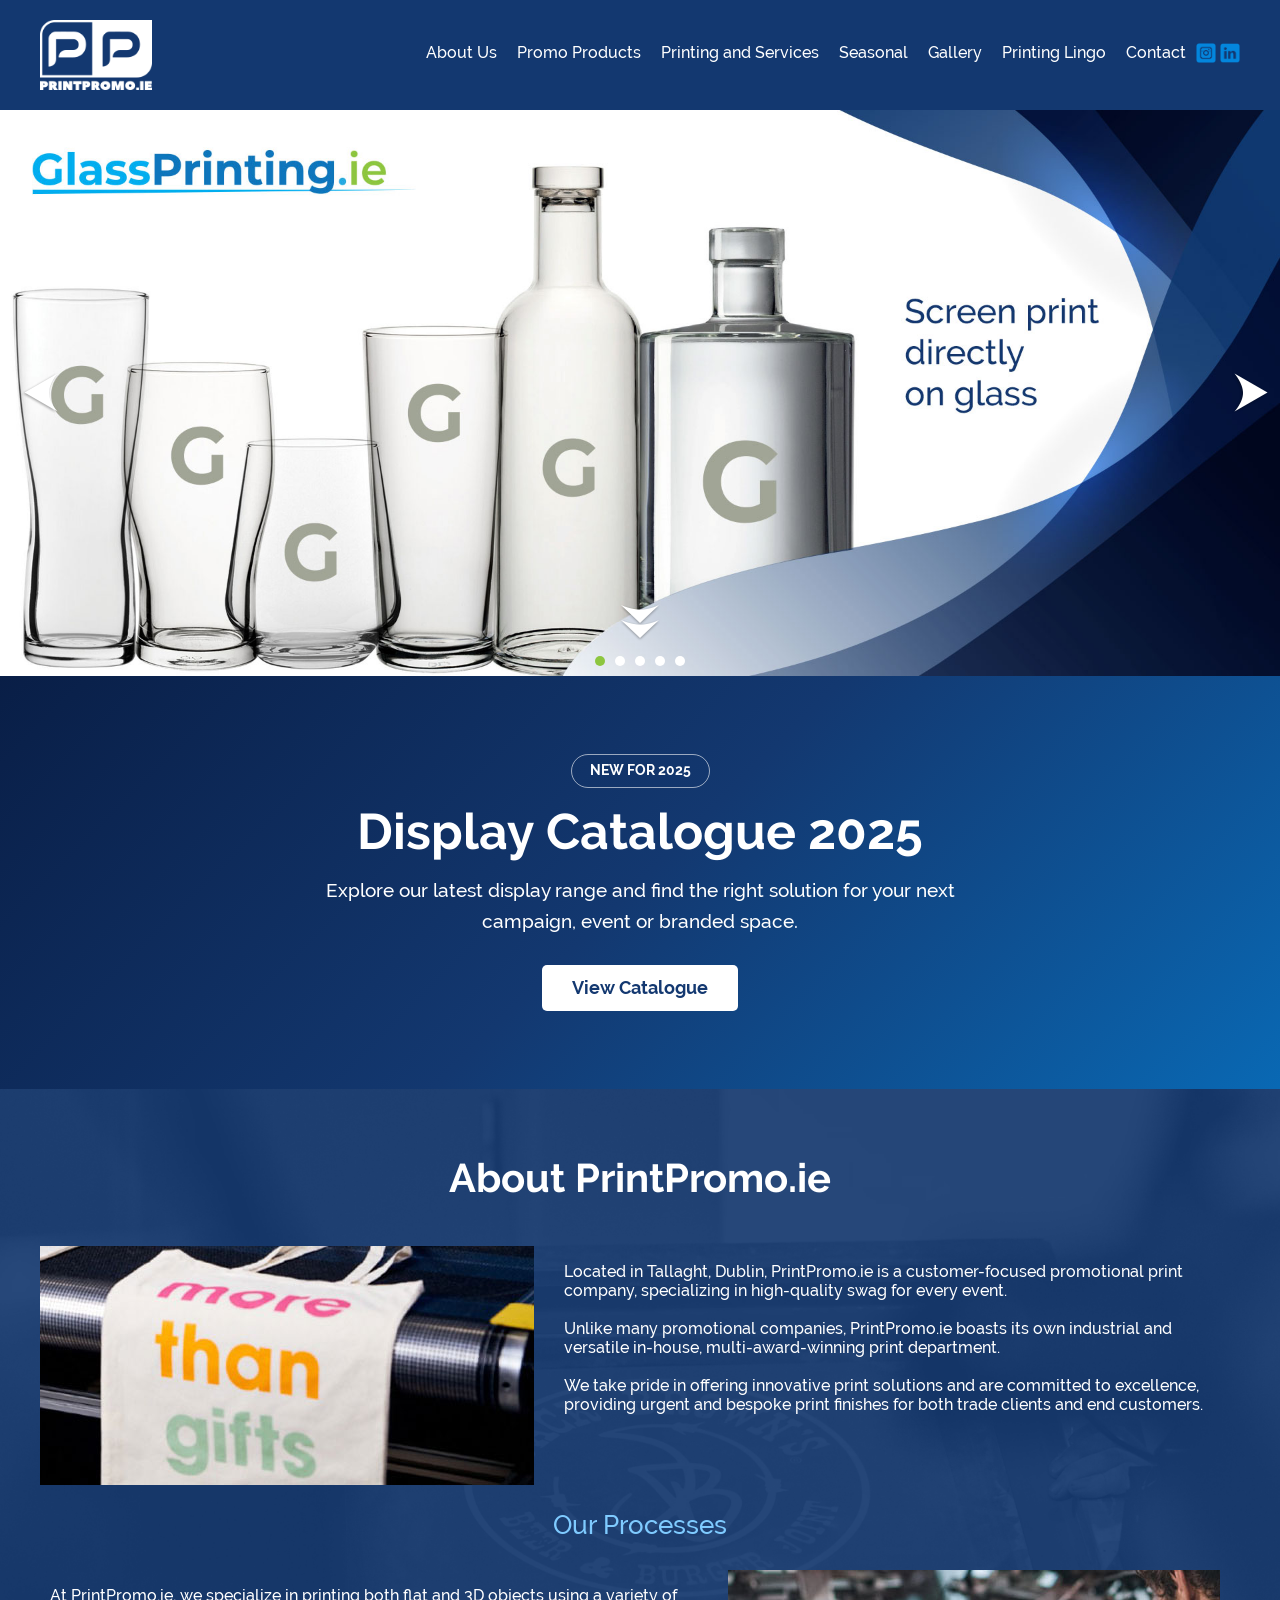
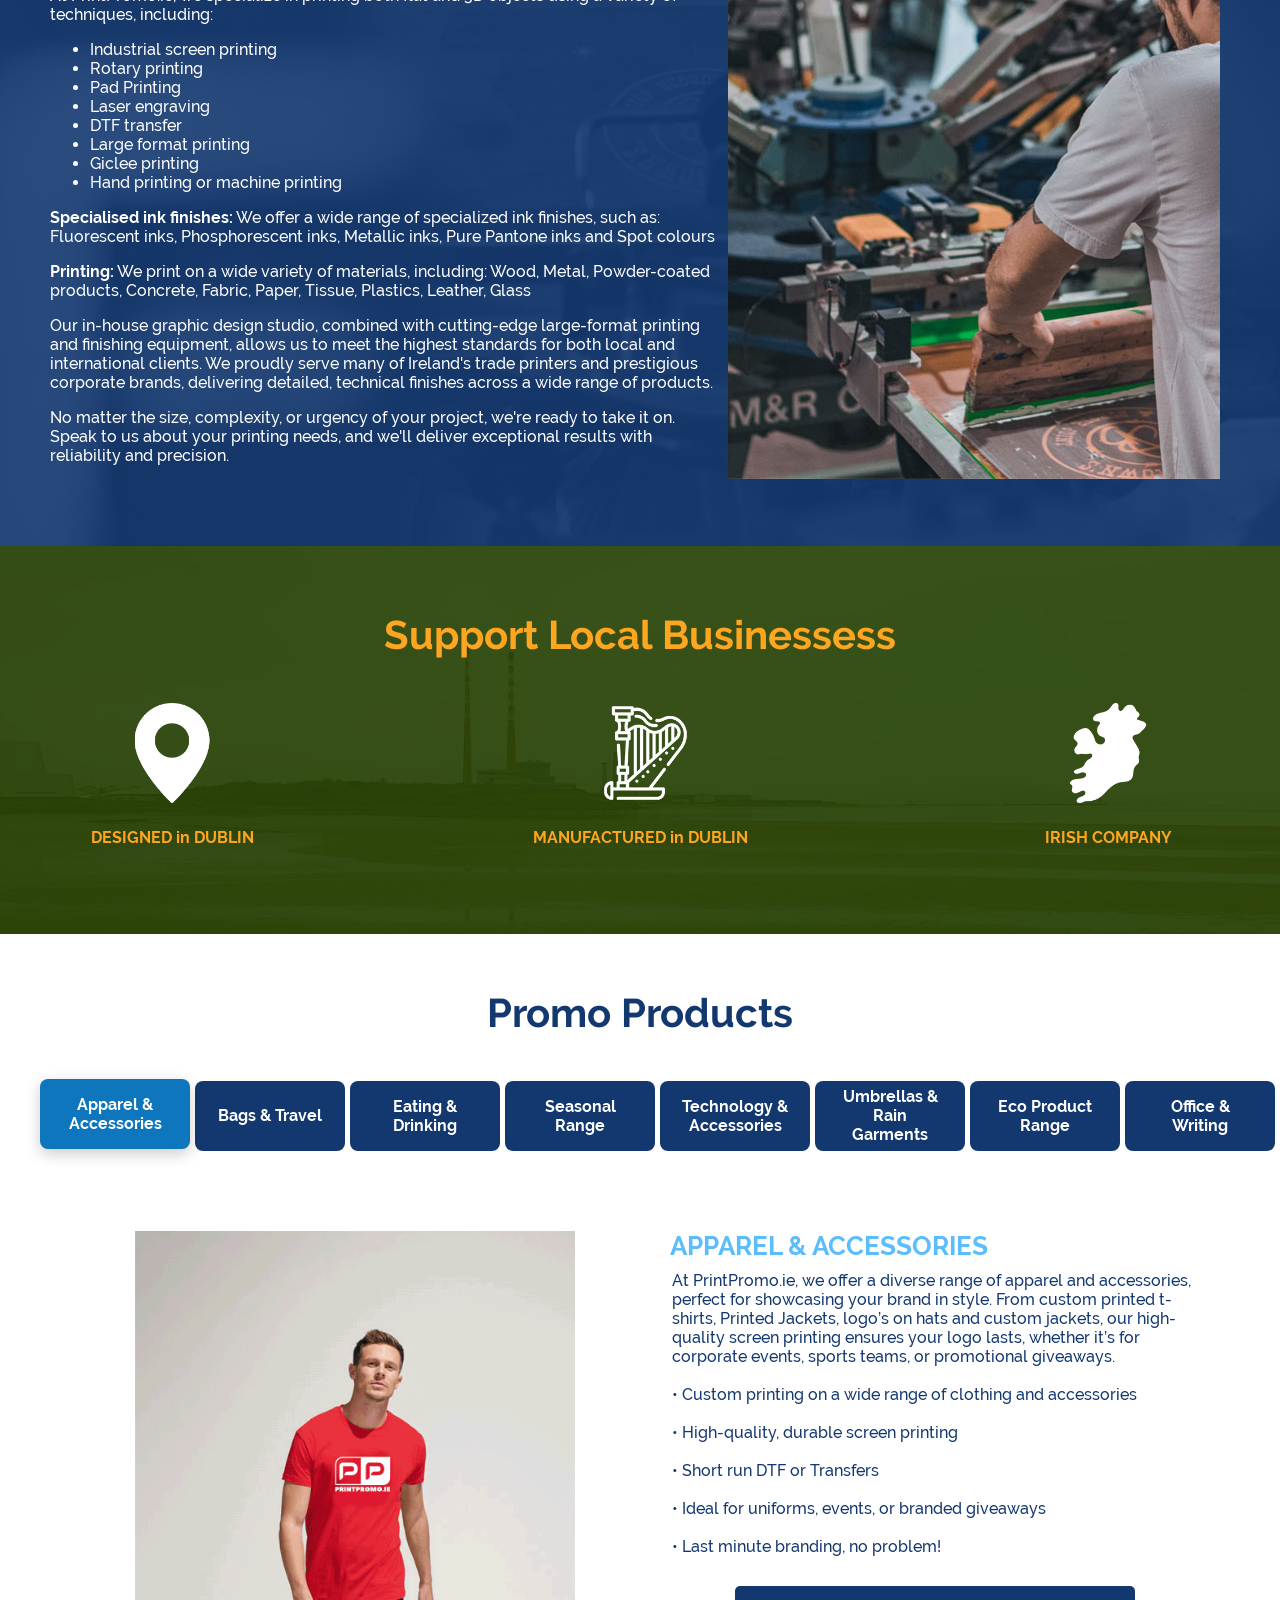
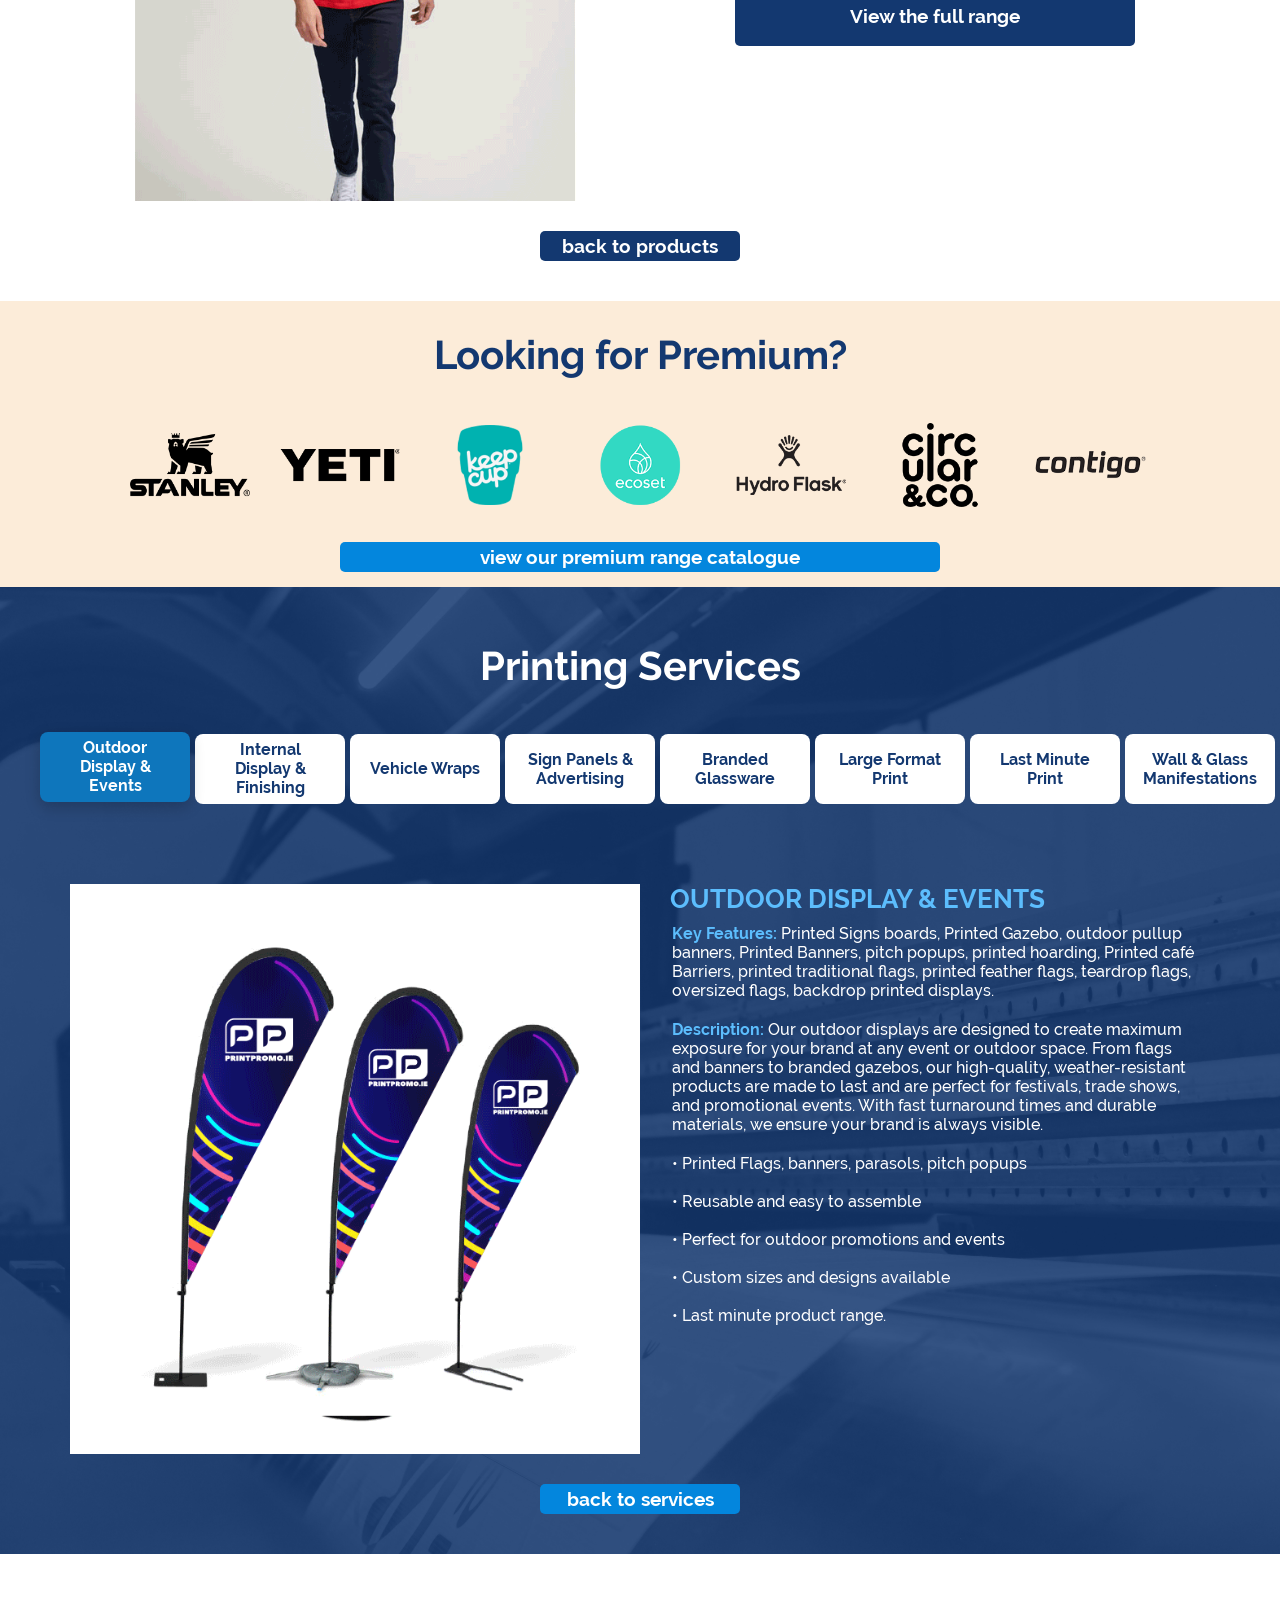
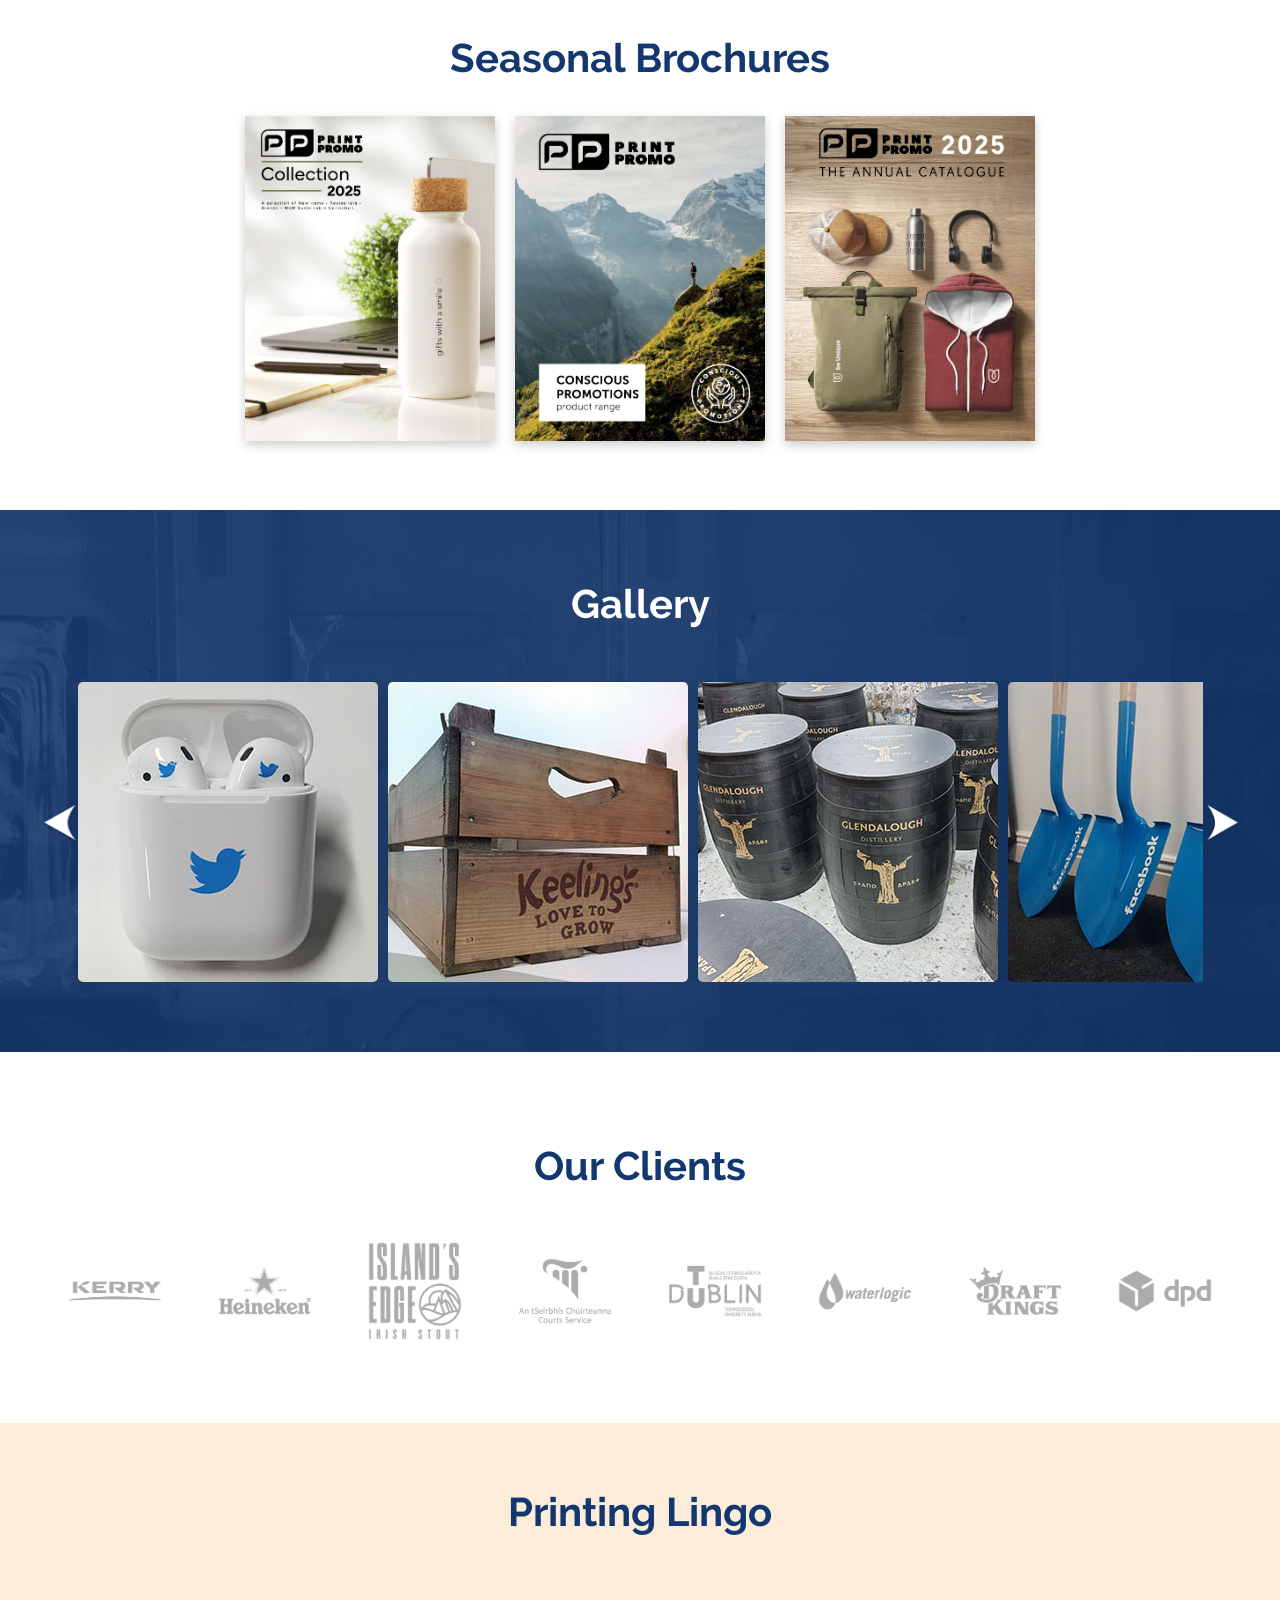
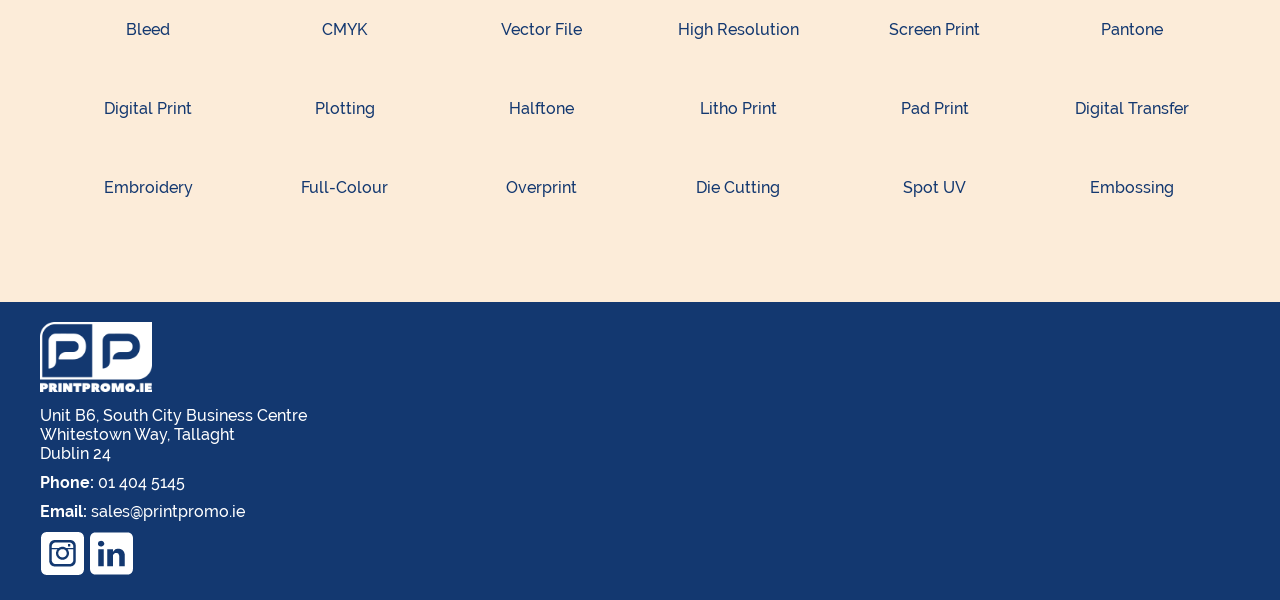
==== index.html @ 1f8f0b0d "Initial secure website baseline" ====
<!DOCTYPE html>
<html lang="en">
<head>
    <meta charset="UTF-8">
    <meta name="viewport" content="width=device-width, initial-scale=1.0">
	<meta name="description" content="PrintPromo.ie offers professional, in-house printing services based in Dublin, Ireland. Specializing in promotional items, branded merchandise, large format printing, and custom signage with fast turnaround times and sustainable options. Serving trade, startups, and end-users with tailored solutions for corporate events, marketing campaigns, and personalized gifts.">
    <title>PrintPromo.ie</title>
    <link rel="stylesheet" href="styles.css?v=20260623-1">
</head>
<body>
    <!-- HERE IS THE HEADER WITH THE LOGO AND MENU -->
    <header class="header">
        <img src="images/logo.png" alt="Company Logo" class="logo">
        <nav class="navbar">
            <button class="close-menu" aria-label="Close navigation">&times;</button>
            <a href="#about-us">About Us</a>
            <a href="#promoproducts">Promo Products</a>
            <a href="#printingservices">Printing and Services</a>
            <a href="#seasonal">Seasonal</a>
            <a href="#gallery">Gallery</a>
            <a href="#glossary">Printing Lingo</a>
            <a href="contact.html">Contact</a>
            <div class="social-icons">
                <a href="https://www.instagram.com/printpromo.ie/" target="_blank"><img src="images/ig.png" alt="Instagram"></a>
                <a href="https://linkedin.com" target="_blank"><img src="images/li.png" alt="LinkedIn"></a>
            </div>
        </nav>
        <button class="menu-toggle" aria-label="Toggle navigation">&#9776;</button>
    </header>
    <!-- HERE IS THE CAROSSEL BANNER -->
    <section class="hero-banner">
        <div class="carousel">
            <div class="slides">
                <div class="slide">
                    <img src="images/banner2.jpg" alt="Banner 2">
                </div>
                <div class="slide">
                    <img src="images/banner3.jpg" alt="Banner 3">
                </div>
                <div class="slide">
                    <img src="images/banner4.jpg" alt="Banner 4">
                </div>
                <div class="slide">
                    <img src="images/banner5.jpg" alt="Banner 5">
                </div>
                <div class="slide">
                    <img src="images/banner2.jpg" alt="Banner 2">
                </div>
            </div>
            <div class="arrow prev" onclick="moveSlide('prev')"><img src="images/arrow-left.png" alt="previous"></div>
            <div class="arrow next" onclick="moveSlide('next')"><img src="images/arrow-right.png" alt="next"></div>
        </div>
        <div class="carousel-indicators">
            <div class="indicator active"></div>
            <div class="indicator"></div>
            <div class="indicator"></div>
            <div class="indicator"></div>
            <div class="indicator"></div>
        </div>
        <div class="scroll-arrow" id="scroll-arrow"><img src="images/arrow-down.png" alt="scroll-arrow"></div>
    </section>
    <!-- HERE IS THE DISPLAY CATALOGUE 2025 SECTION -->
    <section class="section display-catalogue" id="display-catalogue">
        <div class="container">
            <span class="catalogue-label">New for 2025</span>
            <h2>Display Catalogue 2025</h2>
            <p>Explore our latest display range and find the right solution for your next campaign, event or branded space.</p>
            <a href="pdfs/printpromo-display-catalogue-2025.pdf" class="catalogue-download-button" target="_blank" rel="noopener noreferrer">View Catalogue</a>
        </div>
    </section>
    <!-- HERE IS THE ABOUT US SECTION  -->
    <section class="section about-us" id="about-us">
        <div class="container">
            <h2>About PrintPromo.ie</h2>
            <div class="about-section">
                <img src="images/about.jpg" alt="About Us">
                <div class="about-text">
                    <p>Located in Tallaght, Dublin, PrintPromo.ie is a customer-focused promotional print company, specializing in high-quality swag for every event. <br><br>
                       Unlike many promotional companies, PrintPromo.ie boasts its own industrial and versatile in-house, multi-award-winning print department. <br><br>
                       We take pride in offering innovative print solutions and are committed to excellence, providing urgent and bespoke print finishes for both trade clients and end customers.</p>
                </div>
            </div>
            <h3>Our Processes</h3>
            <div class="about-section">
                <div class="about-text">
                    <p>At PrintPromo.ie, we specialize in printing both flat and 3D objects using a variety of techniques, including: </p>
                    <ul>
                        <li>Industrial screen printing</li>
                        <li>Rotary printing</li>
                        <li>Pad Printing</li>
                        <li>Laser engraving</li>
                        <li>DTF transfer</li>
                        <li>Large format printing</li>
                        <li>Giclee printing</li>
                        <li>Hand printing or machine printing</li>
                    </ul>
                    <p><strong>Specialised ink finishes:</strong> We offer a wide range of specialized ink finishes, such as: Fluorescent inks, Phosphorescent inks, Metallic inks, Pure Pantone inks and Spot colours</p>
                    <p><strong>Printing:</strong> We print on a wide variety of materials, including: Wood, Metal, Powder-coated products, Concrete, Fabric, Paper, Tissue, Plastics, Leather, Glass</p>
                    <p>
                        Our in-house graphic design studio, combined with cutting-edge large-format printing and finishing equipment, allows us to meet the highest standards for both local and international clients. We proudly serve many of Ireland's trade printers and prestigious corporate brands, delivering detailed, technical finishes across a wide range of products.
                    </p>
                    <p>No matter the size, complexity, or urgency of your project, we're ready to take it on. Speak to us about your printing needs, and we'll deliver exceptional results with reliability and precision.</p>
                </div>
                <img src="images/processes.jpg" alt="Our Processes">
            </div> 
        </div>
    </section>
    <!-- HERE IS THE SUPPORT LOCAL BUSINESSES -->
    <div class="section support-local">
        <div class="container">
            <h2>Support Local Businessess</h2>
            <div class="values-container">
                <div class="value" data-animate="true">
                    <div class="icon" data-animate="true"><img src="images/pin.png" alt="Designed in Dublin" data-animate="true"></div>
                    <div>
                        <h4>DESIGNED in DUBLIN</h4>
                    </div>
                </div>
                <div class="value">
                    <div class="icon"><img src="images/harp.png" alt="Manufactured in Dublin"></div>
                    <div>
                        <h4>MANUFACTURED in DUBLIN</h4>
                    </div>
                </div>
                <div class="value">
                    <div class="icon"><img src="images/ireland.png" alt="Irish Company"></div>
                    <div>
                        <h4>IRISH COMPANY</h4>
                    </div>
                </div>
            </div>    
        </div>
    </div>    
    <!-- HERE IS THE PRODUCTS SECTION -->
    <section class="section promo-products" id="promoproducts">
        <div class="container">
            <h2>Promo Products</h2>
            <div class="grid">
                <div class="button" onclick="showProduct('product1')">
                    <a href="#product-details">Apparel & Accessories</a>
                </div>
                <div class="button" onclick="showProduct('product2')">
                    <a href="#product-details">Bags & Travel</a>
                </div>
                <div class="button" onclick="showProduct('product3')">
                    <a href="#product-details">Eating & Drinking</a>
                </div>
                <div class="button" onclick="showProduct('product4')">
                    <a href="#product-details">Seasonal Range</a>
                </div>
                <div class="button" onclick="showProduct('product5')">
                    <a href="#product-details">Technology & Accessories</a>
                </div>        
                <div class="button" onclick="showProduct('product6')">
                    <a href="#product-details">Umbrellas & Rain Garments</a>
                </div>
                <div class="button" onclick="showProduct('product7')">
                    <a href="#product-details">Eco Product Range</a>
                </div>
                <div class="button" onclick="showProduct('product8')">
                    <a href="#product-details">Office & Writing</a>
                </div>
            </div>
            <div class="product-details" id="product-details">
                <!-- Details will change based on button click -->
            </div>
            <div>
                <a href="#promoproducts" class="backto-button">back to products</a>
            </div>
        </div>    
    </section>
    <!-- HERE IS THE PREMIUM BRANDS -->
    <section class="section our-brands" style="background-color: rgb(252, 236, 217); padding: 15px 0;">
        <div class="container" style="padding: 0;">
            <h2>Looking for Premium?</h2>
            <div class="brands-container">
                <img src="images/stanley.png" alt="Stanley">
                <img src="images/yeti.png" alt="Yeti">
                <img src="images/keep-cup.png" alt="Keep Cup">
                <img src="images/ecoset.png" alt="Ecoset">
                <img src="images/hydro-flask.png" alt="Hydro Flask">
                <img src="images/circular-and-co.png" alt="Circular and Co.">
                <img src="images/contigo.png" alt="Contigo">
                <div style="padding-top: 5px;">
                    <a href="pdfs/premiumcatalogue.pdf" class="range-button" target="_blank">view our premium range catalogue</a>
                </div>
            </div>
        </div>
    </section>
    <!-- HERE IS THE SERVICES SECTION -->
    <section class="section printing-services" id="printingservices">
        <div class="container">
            <h2>Printing Services</h2>
            <div class="grid">
                <div class="button2" onclick="showService('service1')">
                    <a href="#services-details">Outdoor Display & Events</a>
                </div>
                <div class="button2" onclick="showService('service2')">
                    <a href="#services-details">Internal Display & Finishing</a>
                </div>
                <div class="button2" onclick="showService('service3')">
                    <a href="#services-details">Vehicle Wraps</a>
                </div>
                <div class="button2" onclick="showService('service4')">
                    <a href="#services-details">Sign Panels & Advertising</a>
                </div>
                <div class="button2" onclick="showService('service5')">
                    <a href="#services-details">Branded Glassware</a>
                </div>        
                <div class="button2" onclick="showService('service6')">
                    <a href="#services-details">Large Format Print</a>
                </div>
                <div class="button2" onclick="showService('service7')">
                    <a href="#services-details">Last Minute Print</a>
                </div>
                <div class="button2" onclick="showService('service8')">
                    <a href="#services-details">Wall & Glass Manifestations</a>
                </div>
            </div>
            <div class="product-details" id="services-details">
                <!-- Details will change based on button click -->
            </div>
            <div>
                <a href="#printingservices" class="backto-button" style="background-color: #0386dd;">back to services</a>
            </div>
        </div>    
    </section>
    <!-- HERE IS THRE BROCHURES SECTION -->
    <section class="section seasonal-brochures" id="seasonal">
        <div class="container">
            <h2>Seasonal Brochures</h2>
            <div class="brochures-grid">
                <a href="pdfs/PRINTPROMO CATALOGUE 2025.pdf" target="_blank" class="brochure-item">
                    <img src="images/brochure1.jpg" alt="sustainable brochure">
                </a>
                <a href="pdfs/PRINTPROMO Conscious promotions 2025.pdf" target="_blank" class="brochure-item">
                    <img src="images/brochure2.jpg" alt="2024 catalogue">
                </a>
                <a href="pdfs/PRINTPROMO GIFTS 2025.pdf" target="_blank" class="brochure-item">
                    <img src="images/brochure3.jpg" alt="more ideas catalogue">
                </a>
            </div>
        </div>
    </section>
    <!-- HERE IS THE RECENT WORK GALLERY -->
    <section class="section recent-work" id="gallery">
        <div class="full-width-background">
            <div class="recent-work-inner">
                <h2>Gallery</h2>
                <div class="gallery-container">
                    <div class="gallery-arrow gallery-prev" onclick="moveGallery('prev')"><img src="images/arrow-left.png" alt="previous"></div>
                    <div class="gallery-wrapper">
                        <div class="gallery">
                            <img src="images/work1.jpg" alt="Work 1">
                            <img src="images/work2.jpg" alt="Work 2">
                            <img src="images/work3.jpg" alt="Work 3">
                            <img src="images/work4.jpg" alt="Work 4">
                            <img src="images/work5.jpg" alt="Work 5">
                            <img src="images/work6.jpg" alt="Work 6">
                            <img src="images/work7.jpg" alt="Work 7">
                            <img src="images/work8.jpg" alt="Work 8">
                            <img src="images/work9.jpg" alt="Work 9">
                            <img src="images/work10.jpg" alt="Work 10">
                            <img src="images/work11.jpg" alt="Work 11">
                            <img src="images/work12.jpg" alt="Work 12">
                            <img src="images/work13.jpg" alt="Work 13">
                            <img src="images/work14.jpg" alt="Work 14">
                            <img src="images/work15.jpg" alt="Work 15">
                            <img src="images/work16.jpg" alt="Work 16">
                            <img src="images/work17.jpg" alt="Work 17">
                            <img src="images/work18.jpg" alt="Work 18">
                            <img src="images/work19.jpg" alt="Work 19">
                            <img src="images/work20.jpg" alt="Work 20">

                        </div>
                    </div>
                    <div class="gallery-arrow gallery-next" onclick="moveGallery('next')"><img src="images/arrow-right.png" alt="next"></div>
                </div>
            </div>
        </div>
    </section>
    <!-- HERE IS THE OUR CLIENTS SECTION -->
    <section class="section our-brands">
        <div class="container">
            <h2>Our Clients</h2>
            <div class="brands-container">
                <img src="images/client-logo01.png" alt="Kerry">
                <img src="images/client-logo02.png" alt="Heineken">
                <img src="images/client-logo03.png" alt="Islands Edge">
                <img src="images/client-logo04.png" alt="Court Service">
                <img src="images/client-logo05.png" alt="TU Dublin">
                <img src="images/client-logo06.png" alt="Waterlogic">
                <img src="images/client-logo07.png" alt="Draft Kings">
                <img src="images/client-logo08.png" alt="DPD">
            </div>
        </div>
    </section>
    <!-- HERE IS THE GLOSSARY -->
    <section class="section glossary" id="glossary">
        <div class="container">
            <h2>Printing Lingo</h2>
            <div class="glossary-grid">
                <!-- Example word 1 -->
                <div class="glossary-item" data-modal="glossaryModal1">
                    <span>Bleed</span>
                </div>
        
                <!-- Example word 2 -->
                <div class="glossary-item" data-modal="glossaryModal2">
                    <span>CMYK</span>
                </div>

                <!-- Vector File -->
                <div class="glossary-item" data-modal="glossaryModal3">
                    <span>Vector File</span>
                </div>

                <!-- High Resolution -->
                <div class="glossary-item" data-modal="glossaryModal4">
                    <span>High Resolution</span>
                </div>

                <!-- Screen Print -->
                <div class="glossary-item" data-modal="glossaryModal5">
                    <span>Screen Print</span>
                </div>

                <!-- Pantone -->
                <div class="glossary-item" data-modal="glossaryModal6">
                    <span>Pantone</span>
                </div>

                <!-- Digital Print -->
                <div class="glossary-item" data-modal="glossaryModal7">
                    <span>Digital Print</span>
                </div>

                <!-- Plotting -->
                <div class="glossary-item" data-modal="glossaryModal8">
                    <span>Plotting</span>
                </div>

                <!-- Halftone -->
                <div class="glossary-item" data-modal="glossaryModal9">
                    <span>Halftone</span>
                </div>

                <!-- Litho Print -->
                <div class="glossary-item" data-modal="glossaryModal10">
                    <span>Litho Print</span>
                </div>

                <!-- Pad Print -->
                <div class="glossary-item" data-modal="glossaryModal11">
                    <span>Pad Print</span>
                </div>

                <!-- Digital Transfer -->
                <div class="glossary-item" data-modal="glossaryModal12">
                    <span>Digital Transfer</span>
                </div>

                <!-- Embroidery -->
                <div class="glossary-item" data-modal="glossaryModal13">
                    <span>Embroidery</span>
                </div>

                <!-- Full-Colour -->
                <div class="glossary-item" data-modal="glossaryModal14">
                    <span>Full-Colour</span>
                </div>

                <!-- Overprint -->
                <div class="glossary-item" data-modal="glossaryModal15">
                    <span>Overprint</span>
                </div>

                <!-- Die Cutting -->
                <div class="glossary-item" data-modal="glossaryModal16">
                    <span>Die Cutting</span>
                </div>

                <!-- Spot UV -->
                <div class="glossary-item" data-modal="glossaryModal17">
                    <span>Spot UV</span>
                </div>

                <!-- Embossing -->
                <div class="glossary-item" data-modal="glossaryModal18">
                    <span>Embossing</span>
                </div>
        
                <!-- Add more glossary items as needed -->
            </div>
        
            <!-- Modals -->
            <!-- Modal for Bleed -->
            <div id="glossaryModal1" class="glossary-modal">
                <div class="glossary-modal-content">
                    <span class="close-btn">&times;</span>
                    <h2>Bleed</h2>
                    <img src="images/bleed-icon.png" alt="Bleed Icon">
                    <p>A term used in printing that refers to the area beyond the edge of the final printed page.</p>
                </div>
            </div>
        
            <!-- Modal for CMYK -->
            <div id="glossaryModal2" class="glossary-modal">
                <div class="glossary-modal-content">
                    <span class="close-btn">&times;</span>
                    <h2>CMYK</h2>
                    <img src="images/cmyk-icon.png" alt="CMYK Icon">
                    <p>CMYK is a color model used in color printing that stands for Cyan, Magenta, Yellow, and Key (black).</p>
                </div>
            </div>

            <!-- Modal for Vector File -->
            <div id="glossaryModal3" class="glossary-modal">
                <div class="glossary-modal-content">
                    <span class="close-btn">&times;</span>
                    <h2>Vector File</h2>
                    <img src="images/vector-file-icon.png" alt="Vector File Icon">
                    <p>A vector file is a type of graphic that uses mathematical equations to create shapes, lines, and colors. This allows the image to be scaled infinitely without losing quality.</p>
                </div>
            </div>

            <!-- Modal for High Resolution -->
            <div id="glossaryModal4" class="glossary-modal">
                <div class="glossary-modal-content">
                    <span class="close-btn">&times;</span>
                    <h2>High Resolution</h2>
                    <img src="images/high-resolution-icon.png" alt="High Resolution Icon">
                    <p>High resolution refers to images or displays with a large number of pixels, resulting in finer detail and clarity.</p>
                </div>
            </div>

            <!-- Modal for Screen Print -->
            <div id="glossaryModal5" class="glossary-modal">
                <div class="glossary-modal-content">
                    <span class="close-btn">&times;</span>
                    <h2>Screen Print</h2>
                    <img src="images/screen-print-icon.png" alt="Screen Print Icon">
                    <p>Screen printing is a method of printing where ink is pushed through a screen or mesh stencil onto a surface, creating designs or images.</p>
                </div>
            </div>

            <!-- Modal for Pantone -->
            <div id="glossaryModal6" class="glossary-modal">
                <div class="glossary-modal-content">
                    <span class="close-btn">&times;</span>
                    <h2>Pantone</h2>
                    <img src="images/pantone-icon.png" alt="Pantone Icon">
                    <p>Pantone is a standardized color matching system used in printing and design to ensure consistency of colors across different materials and devices.</p>
                </div>
            </div>

            <!-- Modal for Digital Print -->
            <div id="glossaryModal7" class="glossary-modal">
                <div class="glossary-modal-content">
                    <span class="close-btn">&times;</span>
                    <h2>Digital Print</h2>
                    <img src="images/digital-print-icon.png" alt="Digital Print Icon">
                    <p>Digital print refers to printing directly from a digital file, allowing for quick and cost-effective production of materials like photos and documents.</p>
                </div>
            </div>

            <!-- Modal for Plotting -->
            <div id="glossaryModal8" class="glossary-modal">
                <div class="glossary-modal-content">
                    <span class="close-btn">&times;</span>
                    <h2>Plotting</h2>
                    <img src="images/plotting-icon.png" alt="Plotting Icon">
                    <p>Plotting involves creating precise graphics and designs using plotter machines, often for technical drawings or large-scale prints.</p>
                </div>
            </div>

            <!-- Modal for Halftone -->
            <div id="glossaryModal9" class="glossary-modal">
                <div class="glossary-modal-content">
                    <span class="close-btn">&times;</span>
                    <h2>Halftone</h2>
                    <img src="images/halftone-icon.png" alt="Halftone Icon">
                    <p>Halftone is a technique that simulates continuous-tone images by using dots of varying size and spacing to create the illusion of gradient tones.</p>
                </div>
            </div>

            <!-- Modal for Litho Print -->
            <div id="glossaryModal10" class="glossary-modal">
                <div class="glossary-modal-content">
                    <span class="close-btn">&times;</span>
                    <h2>Litho Print</h2>
                    <img src="images/litho-print-icon.png" alt="Litho Print Icon">
                    <p>Litho print, or lithography, is a printing process where an image is created on a flat surface and ink is applied to the image area, transferring it to paper or other materials.</p>
                </div>
            </div>

            <!-- Modal for Pad Print -->
            <div id="glossaryModal11" class="glossary-modal">
                <div class="glossary-modal-content">
                    <span class="close-btn">&times;</span>
                    <h2>Pad Print</h2>
                    <img src="images/pad-print-icon.png" alt="Pad Print Icon">
                    <p>Pad printing is a process where ink is transferred from a plate to a silicone pad and then onto the printing surface, suitable for printing on irregular shapes.</p>
                </div>
            </div>

            <!-- Modal for Digital Transfer -->
            <div id="glossaryModal12" class="glossary-modal">
                <div class="glossary-modal-content">
                    <span class="close-btn">&times;</span>
                    <h2>Digital Transfer</h2>
                    <img src="images/digital-transfer-icon.png" alt="Digital Transfer Icon">
                    <p>Digital transfer is a method where designs are printed onto transfer paper and then applied to various surfaces, often used for customizing apparel and products.</p>
                </div>
            </div>

            <!-- Modal for Embroidery -->
            <div id="glossaryModal13" class="glossary-modal">
                <div class="glossary-modal-content">
                    <span class="close-btn">&times;</span>
                    <h2>Embroidery</h2>
                    <img src="images/embroidery-icon.png" alt="Embroidery Icon">
                    <p>Embroidery is the craft of decorating fabric using needle and thread to create patterns or designs, commonly used on clothing and accessories.</p>
                </div>
            </div>

            <!-- Modal for Full-Colour -->
            <div id="glossaryModal14" class="glossary-modal">
                <div class="glossary-modal-content">
                    <span class="close-btn">&times;</span>
                    <h2>Full-Colour</h2>
                    <img src="images/full-colour-icon.png" alt="Full-Colour Icon">
                    <p>Full-colour printing uses a wide range of colors to reproduce images and designs in a wide spectrum, typically involving the CMYK color model.</p>
                </div>
            </div>

            <!-- Modal for Overprint -->
            <div id="glossaryModal15" class="glossary-modal">
                <div class="glossary-modal-content">
                    <span class="close-btn">&times;</span>
                    <h2>Overprint</h2>
                    <img src="images/overprint-icon.png" alt="Overprint Icon">
                    <p>Overprint is a technique where one color is printed over another, often used to create rich colors or special effects without leaving gaps between the different ink layers.</p>
                </div>
            </div>

            <!-- Modal for Die Cutting -->
            <div id="glossaryModal16" class="glossary-modal">
                <div class="glossary-modal-content">
                    <span class="close-btn">&times;</span>
                    <h2>Die Cutting</h2>
                    <img src="images/die-cutting-icon.png" alt="Die Cutting Icon">
                    <p>Die cutting is the process of cutting shapes from printed material using a sharp steel blade to create custom designs, such as labels or packaging.</p>
                </div>
            </div>

            <!-- Modal for Spot UV -->
            <div id="glossaryModal17" class="glossary-modal">
                <div class="glossary-modal-content">
                    <span class="close-btn">&times;</span>
                    <h2>Spot UV</h2>
                    <img src="images/spot-uv-icon.png" alt="Spot UV Icon">
                    <p>Spot UV is a finishing technique where a glossy UV coating is applied to specific areas of a printed piece to create visual contrast and enhance its appearance.</p>
                </div>
            </div>
            
            <!-- Modal for Embossing -->
            <div id="glossaryModal18" class="glossary-modal">
                <div class="glossary-modal-content">
                    <span class="close-btn">&times;</span>
                    <h2>Embossing</h2>
                    <img src="images/embossing-icon.png" alt="Embossing Icon">
                    <p>Embossing is a technique that presses a raised design into the material, creating a three-dimensional effect on the surface of printed materials for a tactile and visual impact.</p>
                </div>
            </div>

        </div>
    </section>
    <!-- HERE IS THE FOOTER -->
    <div class="footer-wrapper">
        <footer class="footer" id="footer">
            <div class="footer-content">
                <div class="footer-left">
                    <img src="images/logo.png" alt="Company Logo" class="logo">
                    <div class="contact-info">
                        <div>Unit B6, South City Business Centre <br/>Whitestown Way, Tallaght <br/>Dublin 24</div>
						<div><strong>Phone:</strong> 01 404 5145</div>
						<div><strong>Email:</strong> <a href="mailto:sales@printpromo.ie">sales@printpromo.ie</a></div>
                    </div>
                    <div class="social-icons">
                        <a href="https://www.instagram.com/printpromo.ie/" target="_blank"><img src="images/igw.png" alt="Instagram"></a>
                        <a href="https://linkedin.com" target="_blank"><img src="images/liw.png" alt="LinkedIn"></a>
                    </div>
                </div>
                <div class="footer-right">
                    <iframe src="https://www.google.com/maps/embed?pb=!1m18!1m12!1m3!1d2385.5468905484363!2d-6.375996299999999!3d53.2797378!2m3!1f0!2f0!3f0!3m2!1i1024!2i768!4f13.1!3m3!1m2!1s0x486774ced52146ad%3A0xec483c20144a6cc9!2sHall%20Print%20Solutions!5e0!3m2!1sen!2sie!4v1721646984410!5m2!1sen!2sie" allowfullscreen=""></iframe>
                </div>
            </div>
        </footer>
    </div>

    <!-- BACK TO TOP BUTTON -->
    <div class="back-to-top" id="back-to-top">Back to top &#9650;</div>
    <!-- LINK TO JAVASCRIPT -->
    <script src="script.js"></script>

</body>
</html>
---- styles.css ----
/* Importing Font Files */
@font-face {
    font-family: 'Raleway';
    src: url('fonts/Raleway-Regular.ttf') format('truetype');
    font-weight: normal;
    font-style: normal;
}
@font-face {
    font-family: 'Raleway';
    src: url('fonts/Raleway-Bold.ttf') format('truetype');
    font-weight: bold;
    font-style: normal;
}
@font-face {
    font-family: 'Raleway';
    src: url('fonts/Raleway-Black.ttf') format('truetype');
    font-weight: 600;
    font-style: normal;
}
@font-face {
    font-family: 'Raleway';
    src: url('fonts/Raleway-Medium.ttf') format('truetype');
    font-weight: 400;
    font-style: normal;
}
@font-face {
    font-family: 'Raleway';
    src: url('fonts/Raleway-Light.ttf') format('truetype');
    font-weight: 300;
    font-style: normal;
}
@font-face {
    font-family: 'Raleway';
    src: url('fonts/Raleway-Italic.ttf') format('truetype');
    font-weight: normal;
    font-style: italic;
}

/* Animation for headers */
@keyframes slideUpFadeIn {
    0% {
        opacity: 0;
        transform: translateY(60px);
    }
    100% {
        opacity: 1;
        transform: translateY(0);
    }
}

.animate-header {
    opacity: 0; /* Ensure headers are hidden initially */
    animation: slideUpFadeIn .5s forwards; /* Apply the animation */
}

/* Animation for SUPPORT LOCAL sliding in from the right */
@keyframes slideInRight {
    0% {
        opacity: 0;
        transform: translateX(200px);
    }
    100% {
        opacity: 1;
        transform: translateX(0);
    }
}

.animate-support-local {
    opacity: 0;
    animation: slideInRight 0.5s forwards;
    animation-delay: var(--animation-delay);
}

/* Scaling up core value images on hover */
.value img {
    transition: transform 0.5s ease-in-out;
}

.value:hover img {
    transform: scale(1.5);
}

/* Smooth Scrolling */
html {
    scroll-behavior: smooth;
}

/* Default Items */
body {
    color: #fff;
    font-family: 'Raleway', sans-serif;
    margin: 0;
    padding: 0;
    background-color: #133870;
}
h2 {
    font-family: Raleway;
    font-weight: bold;
    color: #fff;
    margin-top: 0;
    margin-bottom: 30px;
    padding: 15px 0px;
    font-size: 2.5em;
}
h3 {
    color: #7fcbff;
    font-weight: 400;
    margin-bottom: 30px;
    padding: 0px 0px;
    font-size: 1.6em;
}
img {
    max-width: 100%;
    height: auto;
}

a{
    text-decoration: none;
    color: inherit;
}

a:hover{
    text-decoration: underline;
}

/* Header */
.header {
    display: flex;
    justify-content: space-between;
    align-items: center;
    padding: 20px 20px;
    max-width: 1200px;
    margin: 0 auto;
}
.logo {
    height: 70px;
}

/* Navbar Styles */
.navbar {
    display: flex;
    z-index: 1000;
}
.navbar a {
    color: #fff; /* Default text color */
    text-decoration: none;
    margin-left: 20px;
    transition: color 0.3s ease; /* Smooth transition for color change */
}
.navbar a img {
    width: 20px;
    height: auto;
    margin: 0;
    padding: 0;
}
.navbar a:hover {
    color: #0386dd; /* Text color on hover */
}
.navbar a.current {
    font-weight: bold; /* Bold for active link */
}
.menu-toggle {
    display: none;
    font-size: 24px;
    background: none;
    border: none;
    cursor: pointer;
    color: #0e76bc;
}

/* Close menu button */
.close-menu {
    display: none;
    font-size: 24px;
    background: none;
    border: none;
    cursor: pointer;
    color: #0e76bc;
    align-self: flex-end;
}
.social-icons {
    margin-left: 10px;
}
.social-icons a {
    margin-left: 0;
}

/* Hero Banner */
.hero-banner {
    position: relative;
    width: 100%;
    overflow: hidden;
    background-color: #f3f3f3;
    display: flex;
    justify-content: center;
    align-items: center;
}
.carousel {
    width: 100%;
    position: relative;
    overflow: hidden;
    max-width: 100%;
    margin: 0 auto;
}
.carousel .slides {
    display: flex;
    transition: transform 0.5s ease-in-out;
    width: 100%; /* Assuming you have 4 slides */
    will-change: transform;
}
.carousel .slide {
    position: relative;
    width: 100%;
    flex-shrink: 0;
    overflow: hidden; /* Ensure no overflow */
}
.carousel .slides img {
    width: 100%;
    object-fit: cover;
}
.carousel img {
    display: block;
}
.carousel-indicators {
    position: absolute;
    bottom: 10px;
    left: 50%;
    transform: translateX(-50%);
    display: flex;
}
.carousel-indicators .indicator {
    width: 10px;
    height: 10px;
    background-color: #fff;
    border-radius: 50%;
    margin: 0 5px;
    cursor: pointer;
}
.carousel-indicators .indicator.active {
    background-color: #8dc63f;
}
/* Carousel Arrows */
.arrow {
    color: #fff;
    position: absolute;
    top: 50%;
    font-size: 1.8em;
    transform: translateY(-50%);
    width: 40px;
    height: 40px;
    cursor: pointer;
    z-index: 900;
}
.arrow.prev {
    left: 20px;
}
.arrow.next {
    right: 10px;
}
.scroll-arrow {
    position: absolute;
    bottom: 20px;
    left: 50%;
    transform: translateX(-50%);
    font-size: 4em;
    color: #fff;
    cursor: pointer;
    animation: bounce 2s infinite;
}
@keyframes bounce {
    0%, 20%, 50%, 80%, 100% {
        transform: translateX(-50%) translateY(0);
    }
    40% {
        transform: translateX(-50%) translateY(-15px);
    }
    60% {
        transform: translateX(-50%) translateY(-10px);
    }
}
/* CTA Button */
.cta-button {
    position: absolute;
    bottom: 32%;
    left: 50%;
    transform: translateX(-50%);
    padding: 10px 20px;
    background-color: #8dc63f;
    color: #fff;
    text-decoration: none;
    font-size: 1.5em;
    border-radius: 5px;
    transition: background-color 0.3s ease;
}
.cta-button:hover {
    background-color: #74a62d;
}

/* Sections */
.section {
    padding: 25px 20px 40px 20px;
    margin: 0 auto;
    text-align: center;
}
.grid {
    display: grid;
    gap: 5px;
    justify-items: center;
}
.container {
    max-width: 1200px;
    margin: 0 auto;
    padding: 25px 15px; /* Add some padding for better alignment */
}

/* Display Catalogue
   Photoshop background image: replace images/display-catalogue-bg.jpg here if the uploaded filename changes. */
body #display-catalogue.display-catalogue {
    background-color: #133870; /* Fallback colour if the background image has not been uploaded yet. */
    background-image: url('images/display-catalogue-bg.jpg') !important;
    background-position: center center;
    background-repeat: no-repeat;
    background-size: cover;
    box-sizing: border-box;
    color: #ffffff;
    display: flex;
    align-items: center;
    justify-content: center;
    isolation: isolate;
    margin: 0 auto;
    min-height: 390px;
    overflow: hidden;
    padding: 78px 20px;
    position: relative;
    text-align: center;
    width: 100%;
}

body #display-catalogue.display-catalogue::before {
    background: linear-gradient(135deg, rgba(8, 28, 67, 0.92), rgba(19, 56, 112, 0.78), rgba(3, 134, 221, 0.62));
    content: "";
    inset: 0;
    pointer-events: none;
    position: absolute;
    z-index: -1;
}

body #display-catalogue.display-catalogue .container {
    align-items: center;
    box-sizing: border-box;
    display: flex;
    flex-direction: column;
    justify-content: center;
    margin: 0 auto;
    max-width: 920px;
    padding: 0 15px;
    position: relative;
    text-align: center;
    width: 100%;
    z-index: 1;
}

body #display-catalogue.display-catalogue .catalogue-label {
    border: 1px solid rgba(255, 255, 255, 0.58);
    border-radius: 999px;
    color: #ffffff;
    display: inline-flex;
    font-size: 0.85em;
    font-weight: bold;
    letter-spacing: 0;
    line-height: 1;
    margin: 0 0 16px;
    padding: 9px 18px;
    text-transform: uppercase;
}

body #display-catalogue.display-catalogue h2 {
    color: #ffffff !important;
    font-size: 3.1em;
    line-height: 1.12;
    margin: 0 0 16px;
    padding: 0;
    text-transform: none;
}

body #display-catalogue.display-catalogue p {
    color: #ffffff;
    font-size: 1.2em;
    line-height: 1.6;
    margin: 0 auto 28px;
    max-width: 720px;
}

body #display-catalogue.display-catalogue .catalogue-download-button {
    align-items: center;
    background-color: #ffffff;
    border-radius: 5px;
    box-sizing: border-box;
    color: #133870;
    display: inline-flex;
    font-size: 1.1em;
    font-weight: bold;
    justify-content: center;
    min-height: 46px;
    padding: 11px 30px;
    text-decoration: none !important;
    transition: background-color 0.3s ease, box-shadow 0.3s ease, transform 0.3s ease;
}

body #display-catalogue.display-catalogue .catalogue-download-button:hover,
body #display-catalogue.display-catalogue .catalogue-download-button:focus {
    background-color: #7fcbff;
    box-shadow: 0px 5px 15px rgba(0,0,0,0.25);
    color: #133870;
    text-decoration: none !important;
    transform: translateY(-2px);
}


/* About Us */

.about-us{
    background-image: url('images/bg_about.png'); /* Your transparent image */
    background-repeat: no-repeat;
    background-position: center top;
    background-size: cover; /* Ensures the image scales properly */
}

.about-section {
    display: flex;
    align-items: flex-start;
    justify-content: flex-start;
    text-align: left;

}
.about-section img {
    width: 50%;
    margin-right: 20px;
}

.about-text{
    padding: 0 10px;
}
/* Support Local */

.support-local {
    background: #2c4707;
    color: #ffa620;
    background-image: url('images/bg_located.png'); /* Your transparent image */
    background-repeat: no-repeat;
    background-position: center top;
    background-size: cover; /* Ensures the image scales properly */
}

.support-local h2, .support-local h2 span {
    color: #ffa620;
}

.values-container {
    display: flex;
    justify-content: space-between;
    flex-wrap: wrap;
}
.value {
    width: 22%;
    text-align: center;
}
.value .icon {
    margin-bottom: 10px;
}
.value img {
    width: 100px;
    height: auto;
}



/* Recent Work */

.recent-work{
    background-color: #133870;
    background-image: url('images/bg_gallery.png'); /* Your transparent image */
    background-repeat: no-repeat;
    background-position: center top;
    background-size: cover; /* Ensures the image scales properly */
}
/* Full-width background for Recent Work section */
.full-width-background {
    width: 100%;
    padding: 30px 0; /* Adjust padding as necessary */
    box-sizing: border-box;
}
.recent-work-inner {
    max-width: 1300px;
    margin: 0 auto;
    text-align: center;
    padding: 0 20px; /* Add padding to center the content */
}
.recent-work h2 {
    color: white;
}

/* Gallery styles */
.gallery-container {
    position: relative;
    overflow: hidden;
    width: 100%;
    display: flex;
    align-items: center;
    justify-content: center; /* Center the gallery container */
}
.gallery-wrapper {
    overflow: hidden;
    width: 100%;
    position: relative; /* Added to ensure arrows are positioned correctly */
}
.gallery {
    display: flex;
    transition: transform 1s linear;
    gap:10px;
    margin-top: 10px;
}
.gallery img {
    width: 100%; 
    height: auto;
    border-radius: 5px;
    box-shadow: 0 4px 10px rgba(0, 0, 0, 0.2);
}
.gallery-arrow {
    color: #fff;
    top: 50%;
    font-size: 2em;
    transform: translateY(-9%);
    width: 40px;
    height: 40px;
    cursor: pointer;
    z-index: 1000;
    border-radius: 50%;
    display: flex;
    justify-content: center;
    align-items: center;
}
.gallery-prev {
    left: -50px; /* Move it outside the left boundary */
}
.gallery-next {
    right: -50px; /* Move it outside the right boundary */
}



/* Products */
.promo-products {
    background-color: #ffffff;
    padding: 15px 0; /* Add padding to make the section look better */
}
.promo-products h2,
.promo-products .product-details {
    color: #133870;
}
.promo-products h3{
 color: #133870;   
}
.button {
    padding: 10px 20px;
    border-radius: 8px;
    background-color: #133870;
    color: white;
    cursor: pointer;
    width: 150px; /* Set a fixed width for the buttons */
    height: 70px;
    box-sizing: border-box;
    font-size: 1em;
    font-weight: bold;
    display: flex; /* Enable flexbox */
    flex-direction: column; /* Arrange items vertically */
    align-items: center; /* Center items horizontally */
    justify-content: center; /* Center items vertically */
    text-align: center; /* Ensure text is centered */
}
.product-button {
    padding: 10px 20px;
    border-radius: 5px;
    background-color: #133870;
    color: white;
    cursor: pointer;
    text-decoration: none;
    margin-top: 20px;
    margin-right: auto;
    margin-left: auto;
    width: 400px;
    height: 60px;
    text-align: center;
    box-sizing: border-box;
    font-size: 1.2em;
    font-weight: bold;
    display: flex; /* Enable flexbox */
    flex-direction: column; /* Arrange items vertically */
    align-items: center; /* Center items horizontally */
    justify-content: center; /* Center items vertically */
}

.backto-button {
    padding: 10px 20px;
    border-radius: 5px;
    background-color: #133870;
    color: white;
    cursor: pointer;
    text-decoration: none;
    margin: 0 auto;
    width: 200px;
    height: 30px;
    text-align: center;
    box-sizing: border-box;
    font-size: 1.2em;
    font-weight: bold;
    display: flex; /* Enable flexbox */
    flex-direction: column; /* Arrange items vertically */
    align-items: center; /* Center items horizontally */
    justify-content: center; /* Center items vertically */
}

.range-button {
    padding: 10px 20px;
    border-radius: 5px;
    background-color: #0386dd;
    color: white;
    cursor: pointer;
    text-decoration: none;
    margin: 0 auto;
    width: 600px;
    height: 30px;
    text-align: center;
    box-sizing: border-box;
    font-size: 1.2em;
    font-weight: bold;
    display: flex; /* Enable flexbox */
    flex-direction: column; /* Arrange items vertically */
    align-items: center; /* Center items horizontally */
    justify-content: center; /* Center items vertically */
}

.button:hover, .button.active {
    background-color: #0e76bc;
    color: white;
    box-shadow: 0px 5px 15px rgba(0,0,0,0.2);
    transform: translateY(-2px);
}

.product-button:hover {
    background-color: #0e76bc;
    color: white;
    box-shadow: 0px 5px 15px rgba(0,0,0,0.2);
    transform: translateY(-2px);
}

.promo-products a {
    text-decoration: none;
}

.button-text {
    display: block; /* Ensure text is treated as block-level element */
}
.product-about-section {
    display: flex;
    gap: 20px;
    text-align: left;
    padding: 30px;
}
.product-details {
    text-align: left;
    margin-top: 50px;
    display: flex;
    align-items: flex-start;
    flex-wrap: wrap; /* Allows wrapping on smaller screens */
}
.product-details strong{
    color: #5cbdfd;
}
.product-description {
    max-width: 60%; /* Adjust the width as needed */
    flex: 1 1 auto; /* Allows the description to resize */
}
/* Ensure the images and text align properly */
.productimage {
    max-width: 50%; /* Adjust the width as needed */
    height: 50%;
    flex: 1 1 auto; /* Allows the image to resize */
}
.product-description h3 {
    margin: 0;
    padding: 0;
    padding-left: 10px;
}
.product-description p {
    margin: auto 0;
    padding: 10px 12px;
    text-align: left;
}
.product-description div img {
    width: 10%;
    height: 10%;
    margin: 4px 10px;
}

/*Services*/
.printing-services {
    padding: 15px 0; /* Add padding to make the section look better */
    background-image: url('images/bg_printing.png'); /* Your transparent image */
    background-repeat: no-repeat;
    background-position: center top;
    background-size: cover; /* Ensures the image scales properly */
}
.printing-services h2,
.printing-services .product-details {
    color: #fff;
}
.printing-services h3{
    text-transform: uppercase; 
    color: #fff;   
}
.button2 {
    padding: 10px 20px;
    border-radius: 8px;
    background-color: #fff;
    color: #133870;
    cursor: pointer;
    width: 150px; /* Set a fixed width for the buttons */
    height: 70px;
    box-sizing: border-box;
    font-size: 1em;
    font-weight: bold;
    display: flex; /* Enable flexbox */
    flex-direction: column; /* Arrange items vertically */
    align-items: center; /* Center items horizontally */
    justify-content: center; /* Center items vertically */
    text-align: center; /* Ensure text is centered */
}
.button2:hover, .button2.active {
    background-color: #0e76bc;
    color: white;
    box-shadow: 0px 5px 15px rgba(0,0,0,0.2);
    transform: translateY(-2px);
}

.service-button {
    padding: 10px 20px;
    border-radius: 5px;
    background-color: #0e76bc;
    color: white;
    cursor: pointer;
    text-decoration: none;
    margin-top: 20px;
    margin-right: auto;
    margin-left: auto;
    width: 400px;
    height: 60px;
    text-align: center;
    box-sizing: border-box;
    font-size: 1.2em;
    font-weight: bold;
    display: flex; /* Enable flexbox */
    flex-direction: column; /* Arrange items vertically */
    align-items: center; /* Center items horizontally */
    justify-content: center; /* Center items vertically */
}

.service-button:hover {
    background-color: #fff;
    color: #133870;
    box-shadow: 0px 5px 15px rgba(0,0,0,0.2);
    transform: translateY(-2px);
}

.printing-services a {
    text-decoration: none;
}

/* Seasonal Brochures Section */
.seasonal-brochures {
    background-color: #fff;  /* Optional: set a background color */
    padding: 40px 0;
    text-align: center;
}

.seasonal-brochures h2 {
    color: #133870;  /* Same color scheme as the site */
    font-size: 2.5em;
    margin-bottom: 20px;
}

.brochures-grid {
    display: flex;
    justify-content: center;
    gap: 20px;
    flex-wrap: wrap;
}

.brochure-item {
    display: block;
    width: 250px;  /* Adjust as per your design */
    transition: transform 0.3s ease;
}

.brochure-item img {
    width: 100%;
    height: auto;
    box-shadow: 0 4px 10px rgba(0, 0, 0, 0.2);
}

.brochure-item:hover {
    transform: scale(1.05);
}

/* OUR CLIENTS section */
.our-brands {
    text-align: center;
    padding: 50px 0;
    background-color: #fff;
}

.our-brands h2{
    color: #133870;
}

.our-brands .brands-container {
    display: flex;
    flex-wrap: wrap;
    justify-content: center;
    gap: 30px;
}

.our-brands .brands-container img {
    max-width: 120px;
    height: auto;
}

.glossary{
    background-color: rgb(252, 236, 217);
}

.glossary h2{
    color: #133870;
}

.glossary-grid {
    display: grid;
    grid-template-columns: repeat(auto-fill, minmax(150px, 1fr));
    gap: 20px;
    padding: 20px;
}

.glossary-item {
    padding: 20px;
    text-align: center;
    cursor: pointer;
    border-radius: 10px;
    color: #133870;
}

.glossary-item:hover {
    color: #2c2c2c;
    font-weight: bold;
}

.glossary-modal {
    display: none;
    position: fixed;
    top: 0;
    left: 0;
    width: 100%;
    height: 100%;
    background-color: rgba(0, 0, 0, 0.6);
    z-index: 1000;
    justify-content: center;
    align-items: center;
}

.glossary-modal h2{
    color: #133870;
    margin-bottom: 20px;
}
.glossary-modal-content {
    background-color: white;
    padding: 20px;
    border-radius: 10px;
    max-width: 500px;
    text-align: center;
    position: relative;
    color: #133870;
}

.glossary-modal-content p{
    margin-bottom: 40px;
    padding: 0 30px;
}

.glossary-modal img {
    max-width: 100px;
    margin-bottom: 20px;
}

.close-btn {
    position: relative;
    top: -10px;
    right: -235px;
    font-size: 2em;
    cursor: pointer;
    color: #133870;
}

.close-btn:hover {
    color: red;
}




/* Back to Top Button */
.back-to-top {
    position: fixed;
    bottom: 20px;
    right: 20px;
    background-color: #0e76bc;
    color: white;
    padding: 10px 15px;
    border-radius: 5px;
    cursor: pointer;
    display: none;
    z-index: 1000;
}
.back-to-top:hover {
    background-color: #aaaca7;
}

/* Footer Styles */
.footer {
    color: #fff;
    padding: 20px;
}
.footer-content {
    display: flex;
    justify-content: space-between;
    max-width: 1200px;
    margin: 0 auto;
}
.footer-left {
    flex-direction: column;
    align-items: flex-start;
}
.footer .contact-info {
    margin-top: 10px;
}
.footer .contact-info div {
    margin-bottom: 10px;
}
.footer .social-icons {
    margin-left: 0;
}
.footer .social-icons a {
    color: #fff;
}
.footer-right iframe {
    width: 500px;
    height: 250px;
    border: 0;
}

button[type="submit"] {
    padding: 10px 20px;
    background-color: #0386dd;
    color: white;
    border: none;
    cursor: pointer;
}

button[type="submit"]:hover {
    background-color: #45a049;
}

/* Media Queries for Responsivity */
@media (max-width: 1200px) {
    .header, .section {
        padding: 20px;
    }
    .hero-banner {
        height: 350px;
    }

    body #display-catalogue.display-catalogue {
        padding: 65px 20px;
    }

}

@media (max-width: 768px) {
    h2{
        font-size: 1.5em;
        margin: 0;
    }

    h3{
        margin: 0;
    }
    
    .header {
        flex-direction: row;
        justify-content: space-between;
        align-items: center;
        padding: 10px 20px;
    }

    .logo {
        order: 1;
    }

    .navbar {
        display: none;
        flex-direction: column;
        align-items: flex-start;
        background-color: #fff;
        position: absolute;
        top: 70px;
        right: 0px;
        width: 40%;
        box-shadow: 0 8px 16px rgba(0,0,0,0.1);
        z-index: 1000;
        padding: 15px 0;
    }
    .navbar a {
        margin: 4px 6px;
        width: calc(100% - 40px);
        text-align: right;
        color: #133870;
    }
    .navbar.active {
        display: flex;
    }

    .menu-toggle {
        display: block;
        order: 2;
    }

    .navbar.active .close-menu {
        display: block;
    }

    .social-icons {
        margin-top: 10px;
        display: none;
    }
    .hero-banner {
        height: 340px;
    }

    .cta-button {
        position: absolute;
        bottom: 22%;
        left: 50%;
        transform: translateX(-50%);
        padding: 10px 20px;
        font-size: .75em;
        border-radius: 5px;
        transition: background-color 0.3s ease;
    }

    .scroll-arrow {
        display: none;
    }

    .container{
        padding: 15px;
    }

    body #display-catalogue.display-catalogue {
        min-height: 300px;
        padding: 55px 20px;
    }

    body #display-catalogue.display-catalogue .container {
        max-width: 700px;
    }

    body #display-catalogue.display-catalogue h2 {
        font-size: 2.1em;
        margin-bottom: 12px;
    }

    body #display-catalogue.display-catalogue p {
        font-size: 1em;
        max-width: 560px;
    }

    .grid {
        grid-template-columns: repeat(2, 1fr);
    }
    .about-section {
        flex-direction: column;
        text-align: center;
        text-align: left;
    }
    .about-section img {
        margin-right: 0;
        margin-bottom: 20px;
        margin-top: 12px;
        width: 100%;
    }

    .value {
        width: 30%;
    }
  
    
    .button {
        width: calc(50% - 20px); /* Ensure buttons are half-width on smaller screens */
        height: 45px;
        margin: 10px 10px; /* Adjust margins for consistent spacing */
        font-size: .8em;
    }

    .button2 {
        width: calc(50% - 20px); /* Ensure buttons are half-width on smaller screens */
        height: 45px;
        margin: 10px 10px; /* Adjust margins for consistent spacing */
        font-size: .8em;
    }

    .product-details {
        margin-top: 10px;
    }

    .product-about-section {
        padding: 10px;
    }

    .range-button{
        width: 300px;
        font-size: .95em;
    }

    .seasonal-brochures h2 {
        font-size: 1.5em;
        margin-bottom: 0;
    }
    
    .brochures-grid {
        display: flex;
        justify-content: center;
        gap: 10px;
        flex-wrap: nowrap;
        flex-direction: row;
    }

    .glossary-grid {
        display: flex;
        flex-wrap: wrap;
        flex-direction: row;
        gap: 6px;
        padding: 20px;
        text-align: center;
        justify-content: center;
    }

    .glossary-item {
        padding: 5px;
        text-align: center;
    }

    .glossary-modal{
        width: 77%;
    }

    .close-btn {
        right: -156px;
    }

    .footer-content {
        flex-direction: column;
        align-items: center;
    }
    .footer-right iframe {
        width: 100%;
        height: 150px;
    }
    
    .product-about-section {
        flex-direction: column;
        align-items: center;
        margin: auto;
    }

    .product-about-section img{
        max-width: 100%;
        height: auto;
        flex: none;
    }

    .product-description {
        max-width: 100%;
        flex: none; /* Prevents flex resizing */
    }

    .product-description {
        text-align: center;
    }

    .product-button {
        width: 265px;
    }
    
    .our-brands .brands-container img {
        margin-bottom: 20px;
    }
}

@media (max-width: 540px) {
    .hero-banner {
        height: 160px;
    }
}


@media (max-width: 480px) {
    h2 {
        text-transform: uppercase;
        color: #fff;
        padding: 10px 0px;
    }

    h3 {
        padding: 10px 0px;
        font-size: 1.2em;
    }

    .header, .section {
        padding: 10px;
    }
    .hero-banner {
        height: 169px;
    }

    body #display-catalogue.display-catalogue {
        min-height: 270px;
        padding: 40px 15px;
    }

    body #display-catalogue.display-catalogue .container {
        max-width: 420px;
        padding: 0 10px;
    }

    body #display-catalogue.display-catalogue h2 {
        font-size: 1.65em;
        line-height: 1.2;
    }

    body #display-catalogue.display-catalogue p {
        font-size: 0.95em;
        line-height: 1.5;
        margin-bottom: 20px;
    }

    body #display-catalogue.display-catalogue .catalogue-label {
        font-size: 0.75em;
        margin-bottom: 12px;
        padding: 7px 14px;
    }

    body #display-catalogue.display-catalogue .catalogue-download-button {
        font-size: 1em;
        min-height: 42px;
        padding: 9px 22px;
    }

    .grid {
        grid-template-columns: 1fr;
    }
    .about-section img {
        margin: 0 auto;
    }
    .button {
        width: 80%; /* Full width for buttons on very small screens */
        margin: 0;
    }

    .button2 {
        width: 80%;
        margin: 0;
    }

    .product-about-section {
        max-width: 265px;
    }

    .our-brands .brands-container {
/*        display: grid;*/
        grid-template-columns: repeat(2, 1fr);
        gap: 20px;
        justify-items: center;
    }

    .our-brands .brands-container img {
        margin-bottom: 0;
        max-width: 80px;
    }

    .footer-content {
        flex-direction: column;
        align-items: center;
        text-align: center;
    }
    .footer-right iframe {
        width: 100%;
        height: 150px;
    }
}

@media (max-width: 375px) {
    .hero-banner {
        height: 158px;
    }
    .product-about-section {
        max-width: 235px;
    }
    .product-button {
    width: 230px;
}

}

@media (max-width: 345px) {
    .hero-banner {
        height: 150px;
    }

}


@media (min-width: 1024px) {
    .grid {
        grid-template-columns: repeat(8, 1fr);
    }
}

@media (min-width: 768px) and (max-width: 1023px) {
    .grid {
        grid-template-columns: repeat(2, 1fr);
    }
}

@media (max-width: 767px) {
    .grid {
        grid-template-columns: repeat(2, 1fr);
    }
}
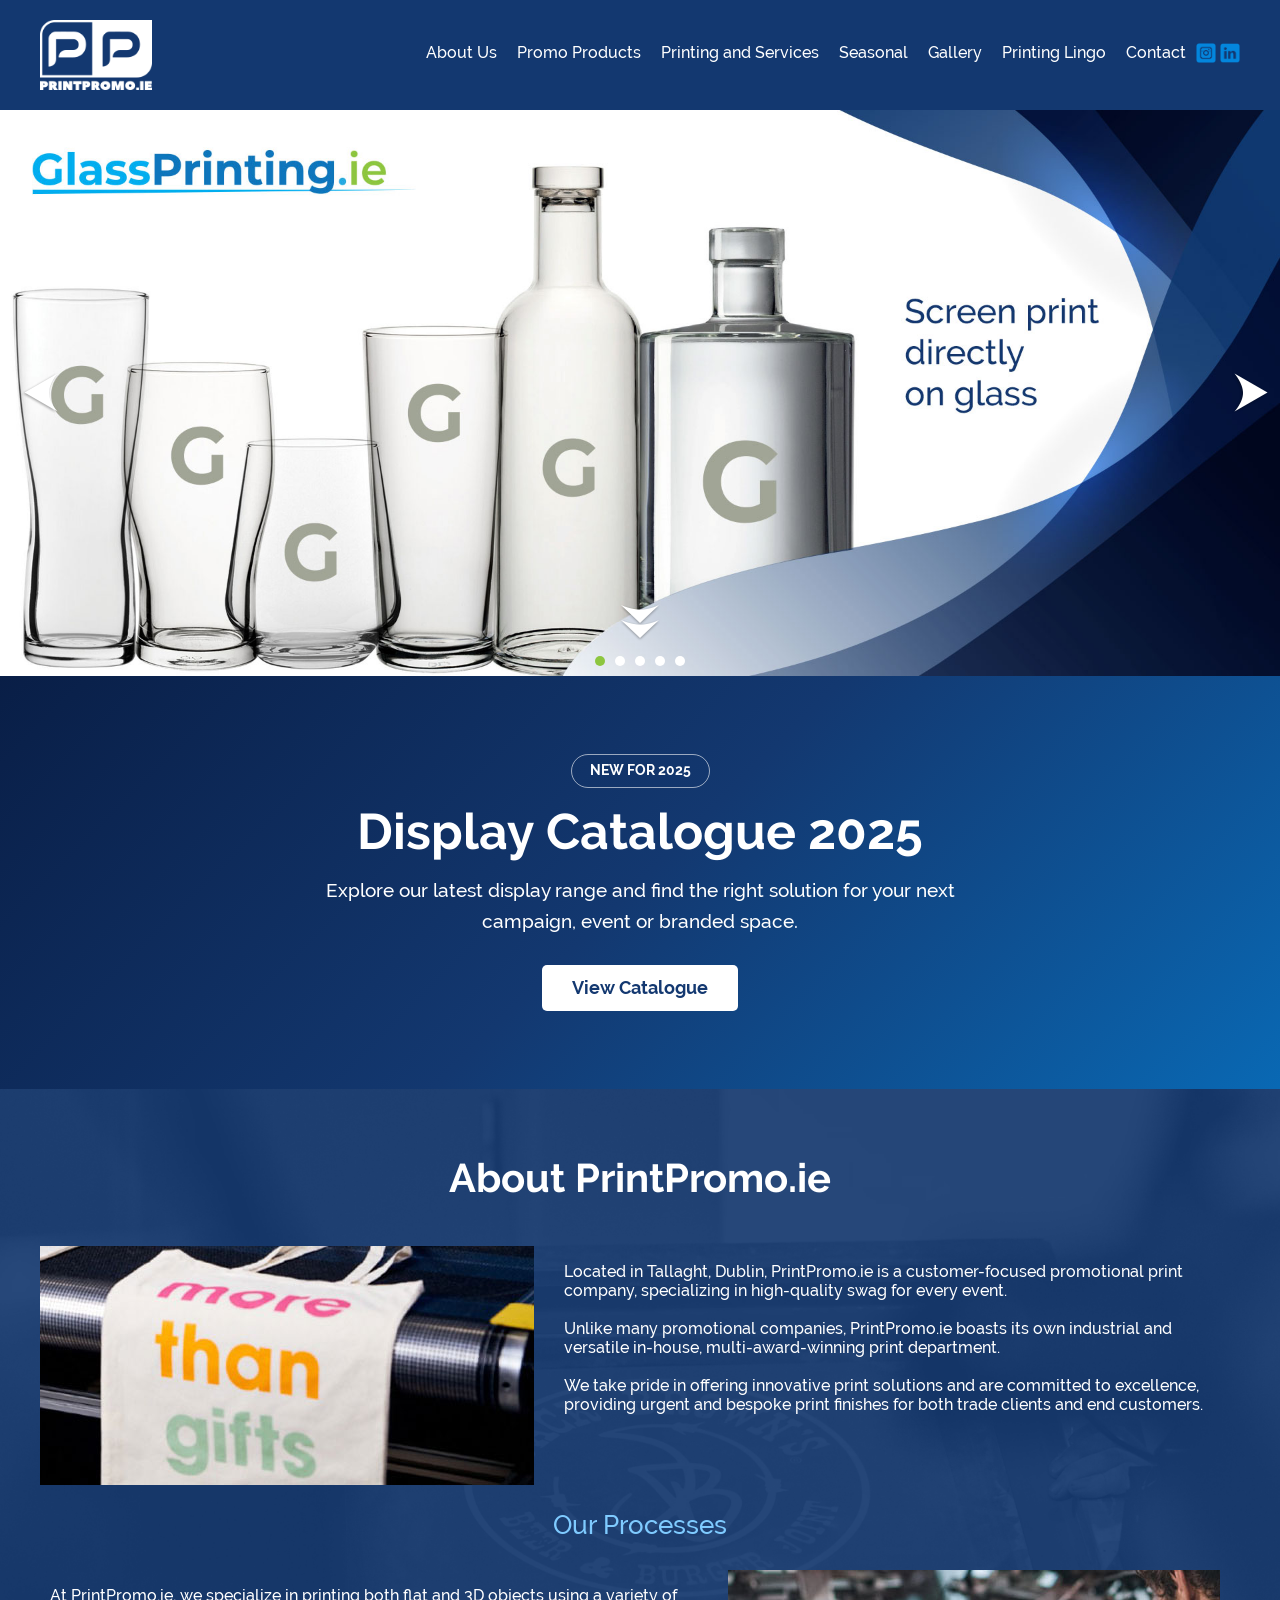
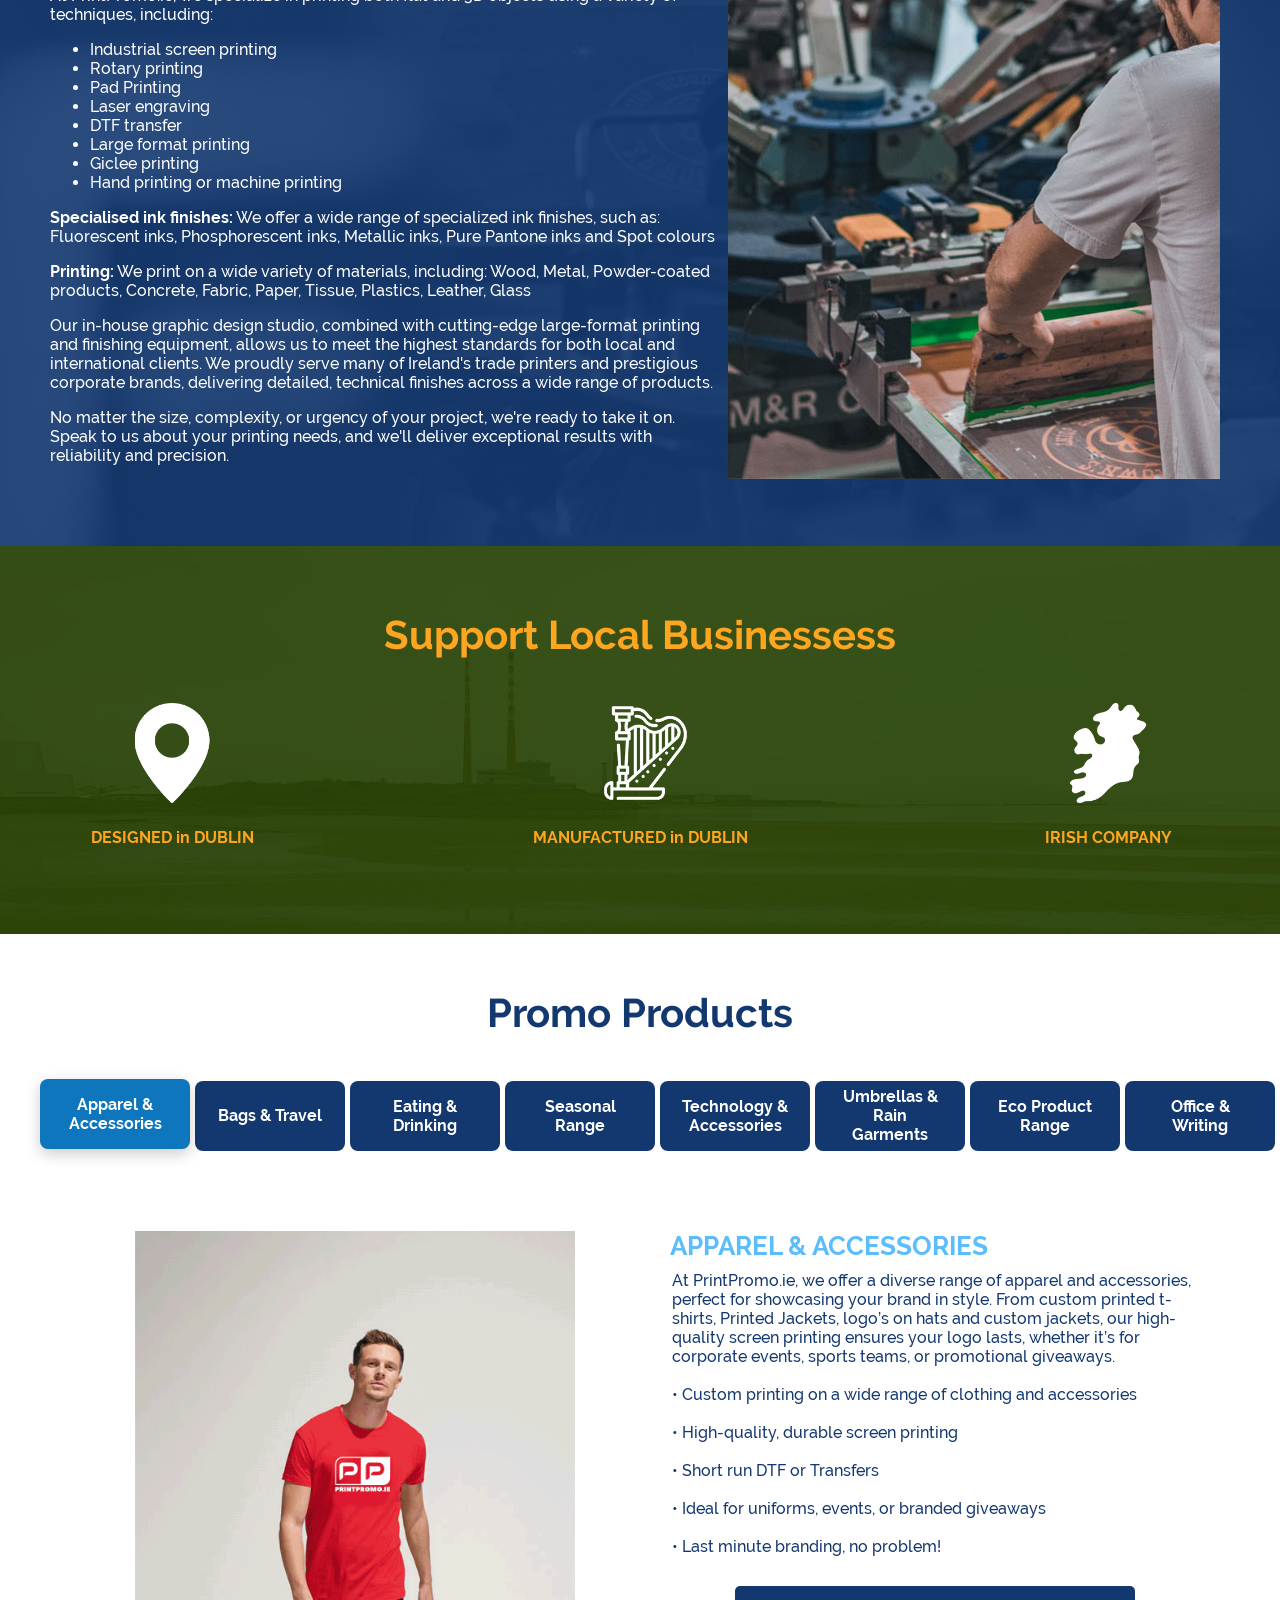
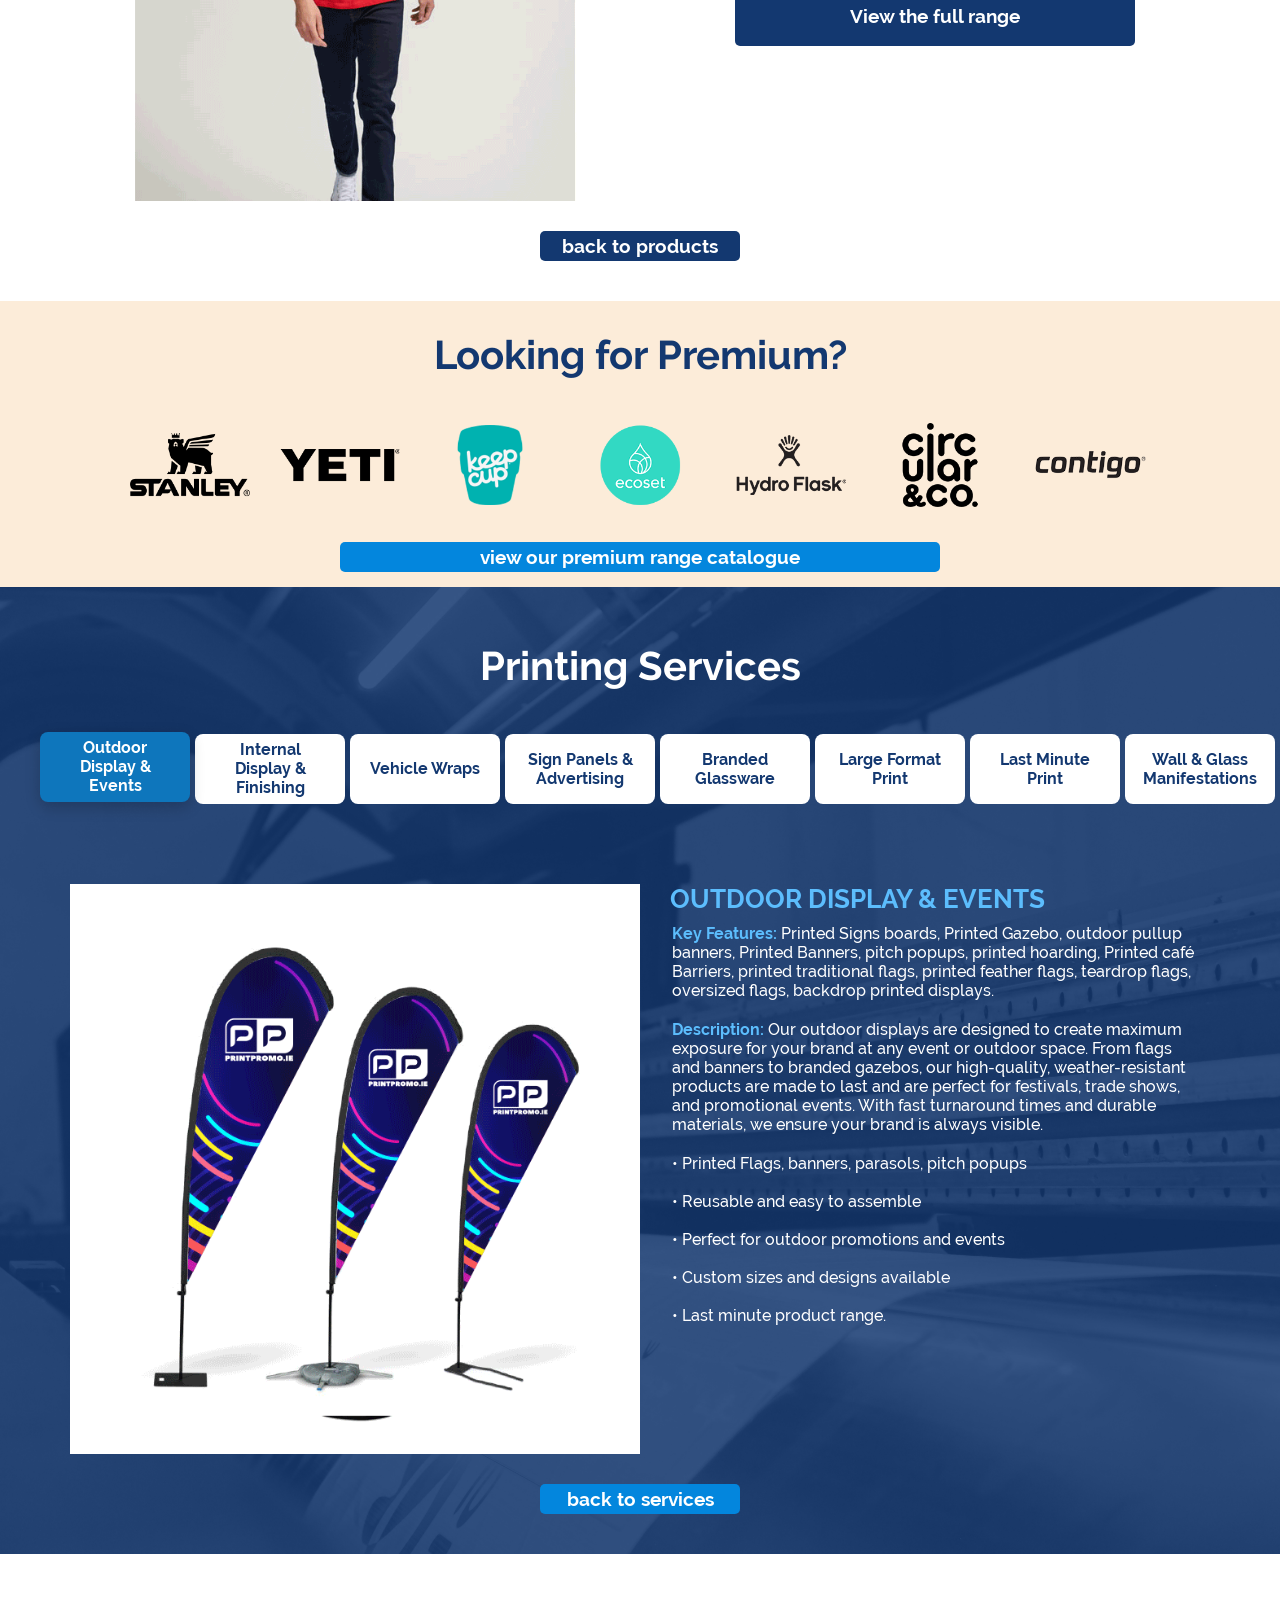
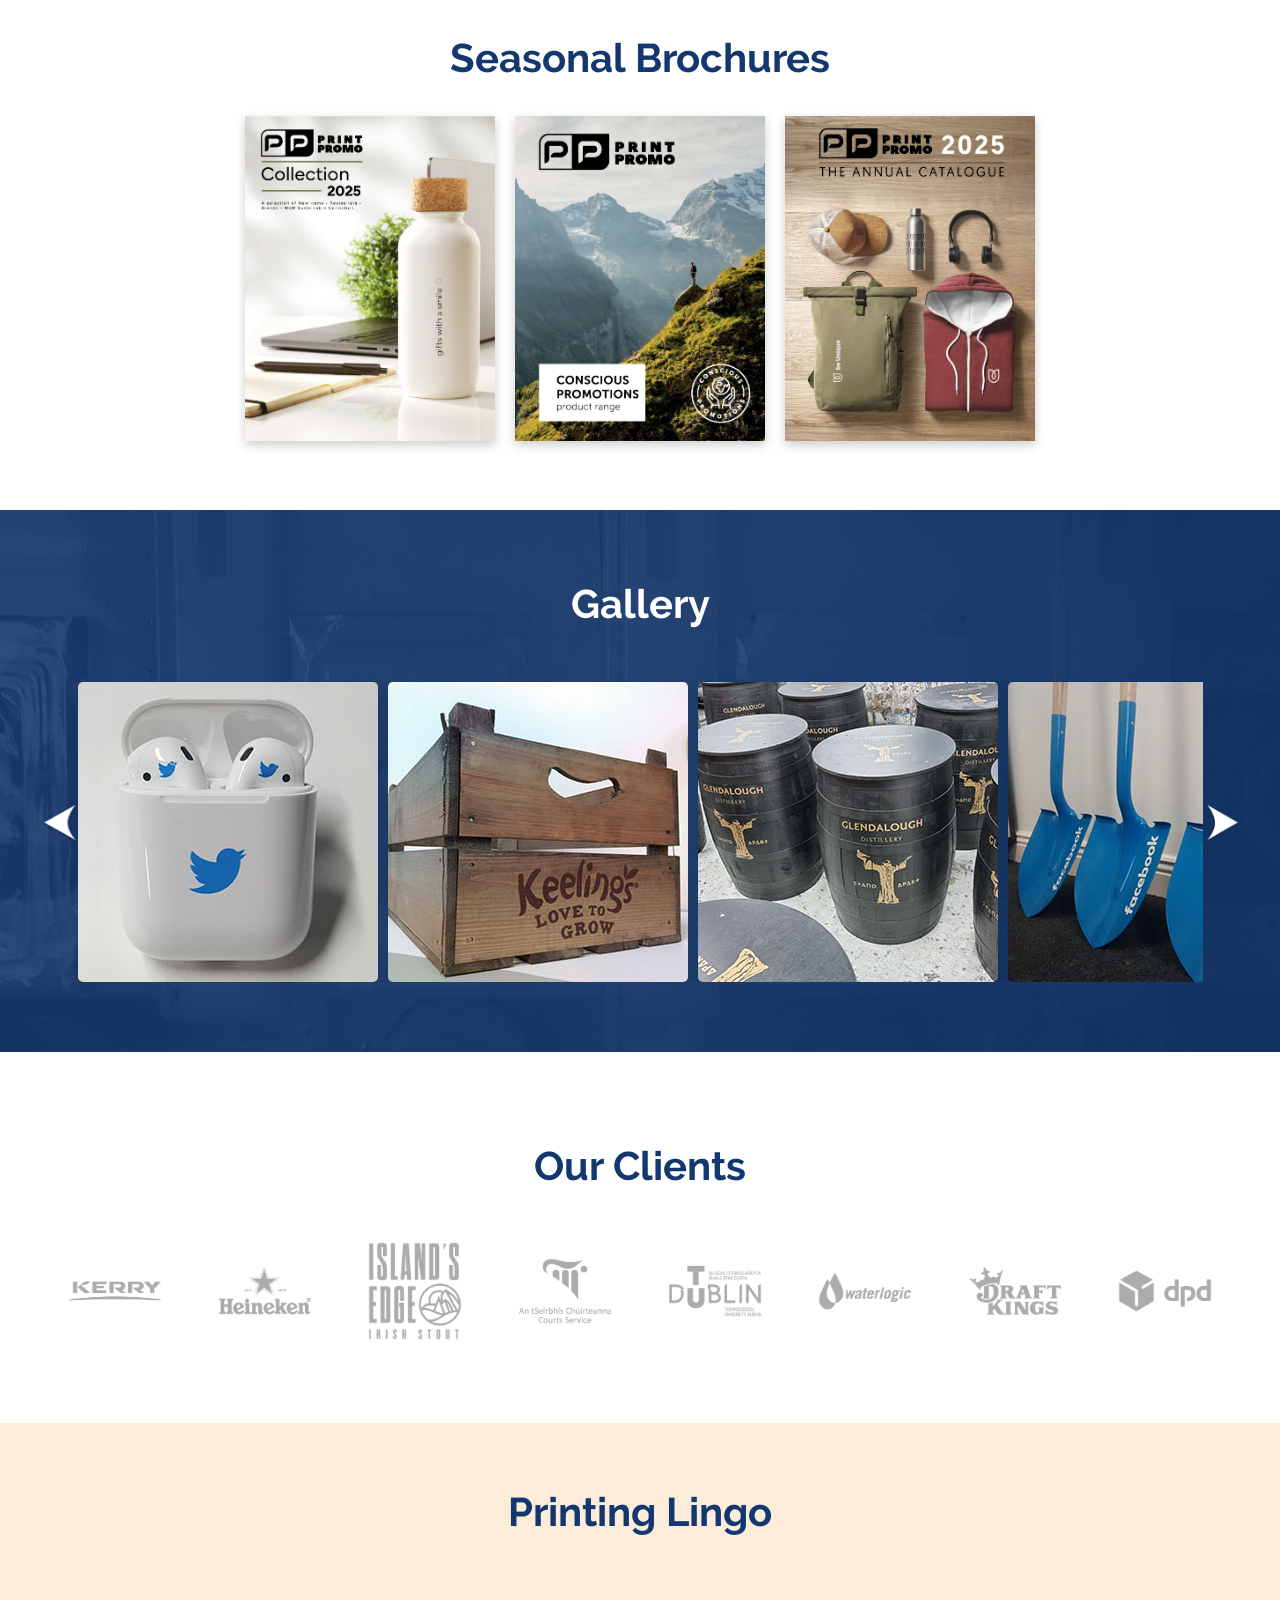
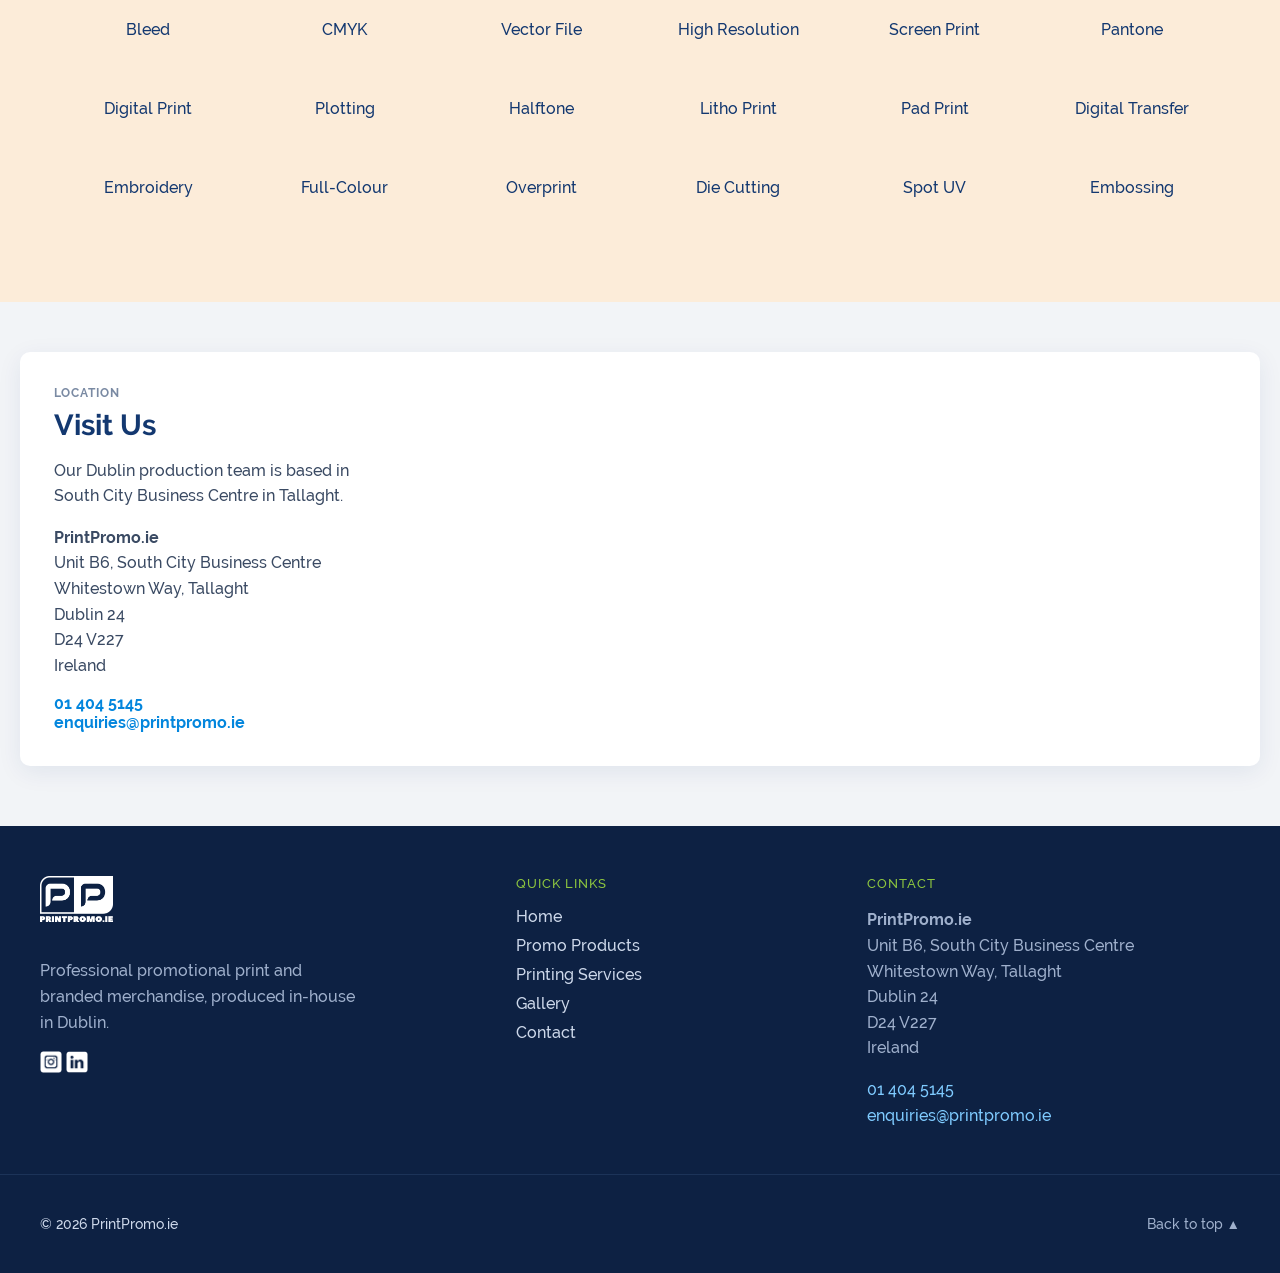
==== commit 9eeb0ced: "feat: complete phase 1 SEO and shared footer" ====
--- a/index.html
+++ b/index.html
@@ -1,16 +1,81 @@
 <!DOCTYPE html>
-<html lang="en">
-<head>
-    <meta charset="UTF-8">
-    <meta name="viewport" content="width=device-width, initial-scale=1.0">
-	<meta name="description" content="PrintPromo.ie offers professional, in-house printing services based in Dublin, Ireland. Specializing in promotional items, branded merchandise, large format printing, and custom signage with fast turnaround times and sustainable options. Serving trade, startups, and end-users with tailored solutions for corporate events, marketing campaigns, and personalized gifts.">
-    <title>PrintPromo.ie</title>
+<html lang="en-IE">
+<head>
+    <meta charset="UTF-8">
+    <meta name="viewport" content="width=device-width, initial-scale=1.0">
+	<meta name="description" content="Professional printing in Dublin for promotional products, branded merchandise, signage and large-format print, with reliable service and fast turnaround.">
+    <meta name="robots" content="index,follow">
+    <meta name="theme-color" content="#133870">
+    <title>Printing Services Dublin &amp; Branded Merchandise | PrintPromo.ie</title>
+    <link rel="canonical" href="https://www.printpromo.ie/">
+
+    <meta property="og:type" content="website">
+    <meta property="og:url" content="https://www.printpromo.ie/">
+    <meta property="og:title" content="Printing Services Dublin &amp; Branded Merchandise | PrintPromo.ie">
+    <meta property="og:description" content="Professional printing in Dublin for promotional products, branded merchandise, signage and large-format print, with reliable service and fast turnaround.">
+    <meta property="og:site_name" content="PrintPromo.ie">
+    <meta property="og:locale" content="en_IE">
+    <meta name="twitter:card" content="summary">
+    <meta name="twitter:title" content="Printing Services Dublin &amp; Branded Merchandise | PrintPromo.ie">
+    <meta name="twitter:description" content="Professional printing in Dublin for promotional products, branded merchandise, signage and large-format print, with reliable service and fast turnaround.">
+    <script type="application/ld+json">
+    {
+      "@context": "https://schema.org",
+      "@graph": [
+        {
+          "@type": "Organization",
+          "@id": "https://www.printpromo.ie/#organization",
+          "name": "PrintPromo.ie",
+          "url": "https://www.printpromo.ie/",
+          "logo": "https://www.printpromo.ie/images/logo.png",
+          "email": "enquiries@printpromo.ie",
+          "telephone": "+353 1 404 5145",
+          "sameAs": ["https://www.instagram.com/printpromo.ie/", "https://www.linkedin.com/company/printpromo-ie/"]
+        },
+        {
+          "@type": "LocalBusiness",
+          "@id": "https://www.printpromo.ie/#localbusiness",
+          "name": "PrintPromo.ie",
+          "url": "https://www.printpromo.ie/",
+          "image": "https://www.printpromo.ie/images/logo.png",
+          "email": "enquiries@printpromo.ie",
+          "telephone": "+353 1 404 5145",
+          "address": {
+            "@type": "PostalAddress",
+            "streetAddress": "Unit B6, South City Business Centre, Whitestown Way",
+            "addressLocality": "Tallaght",
+            "addressRegion": "Dublin 24",
+            "postalCode": "D24 V227",
+            "addressCountry": "IE"
+          },
+          "parentOrganization": {"@id": "https://www.printpromo.ie/#organization"}
+        },
+        {
+          "@type": "WebSite",
+          "@id": "https://www.printpromo.ie/#website",
+          "url": "https://www.printpromo.ie/",
+          "name": "PrintPromo.ie",
+          "publisher": {"@id": "https://www.printpromo.ie/#organization"},
+          "inLanguage": "en-IE"
+        },
+        {
+          "@type": "WebPage",
+          "@id": "https://www.printpromo.ie/#webpage",
+          "url": "https://www.printpromo.ie/",
+          "name": "Printing Services Dublin & Branded Merchandise | PrintPromo.ie",
+          "isPartOf": {"@id": "https://www.printpromo.ie/#website"},
+          "about": {"@id": "https://www.printpromo.ie/#localbusiness"},
+          "inLanguage": "en-IE"
+        }
+      ]
+    }
+    </script>
     <link rel="stylesheet" href="styles.css?v=20260623-1">
 </head>
 <body>
     <!-- HERE IS THE HEADER WITH THE LOGO AND MENU -->
     <header class="header">
-        <img src="images/logo.png" alt="Company Logo" class="logo">
+        <img src="images/logo.png" alt="PrintPromo.ie logo" class="logo">
         <nav class="navbar">
             <button class="close-menu" aria-label="Close navigation">&times;</button>
             <a href="#about-us">About Us</a>
@@ -21,15 +86,15 @@
             <a href="#glossary">Printing Lingo</a>
             <a href="contact.html">Contact</a>
             <div class="social-icons">
-                <a href="https://www.instagram.com/printpromo.ie/" target="_blank"><img src="images/ig.png" alt="Instagram"></a>
-                <a href="https://linkedin.com" target="_blank"><img src="images/li.png" alt="LinkedIn"></a>
+                <a href="https://www.instagram.com/printpromo.ie/" target="_blank" rel="noopener noreferrer"><img src="images/ig.png" alt="Instagram"></a>
+                <a href="https://www.linkedin.com/company/printpromo-ie/" target="_blank" rel="noopener noreferrer"><img src="images/li.png" alt="LinkedIn"></a>
             </div>
         </nav>
         <button class="menu-toggle" aria-label="Toggle navigation">&#9776;</button>
     </header>
-    <!-- HERE IS THE CAROSSEL BANNER -->
-    <section class="hero-banner">
-        <div class="carousel">
+    <!-- HERE IS THE CAROSSEL BANNER -->
+    <section class="hero-banner">
+        <div class="carousel">
             <div class="slides">
                 <div class="slide">
                     <img src="images/banner2.jpg" alt="Banner 2">
@@ -182,7 +247,7 @@
                 <img src="images/circular-and-co.png" alt="Circular and Co.">
                 <img src="images/contigo.png" alt="Contigo">
                 <div style="padding-top: 5px;">
-                    <a href="pdfs/premiumcatalogue.pdf" class="range-button" target="_blank">view our premium range catalogue</a>
+                    <a href="pdfs/premiumcatalogue.pdf" class="range-button" target="_blank" rel="noopener noreferrer">view our premium range catalogue</a>
                 </div>
             </div>
         </div>
@@ -230,13 +295,13 @@
         <div class="container">
             <h2>Seasonal Brochures</h2>
             <div class="brochures-grid">
-                <a href="pdfs/PRINTPROMO CATALOGUE 2025.pdf" target="_blank" class="brochure-item">
+                <a href="pdfs/PRINTPROMO CATALOGUE 2025.pdf" target="_blank" rel="noopener noreferrer" class="brochure-item">
                     <img src="images/brochure1.jpg" alt="sustainable brochure">
                 </a>
-                <a href="pdfs/PRINTPROMO Conscious promotions 2025.pdf" target="_blank" class="brochure-item">
+                <a href="pdfs/PRINTPROMO Conscious promotions 2025.pdf" target="_blank" rel="noopener noreferrer" class="brochure-item">
                     <img src="images/brochure2.jpg" alt="2024 catalogue">
                 </a>
-                <a href="pdfs/PRINTPROMO GIFTS 2025.pdf" target="_blank" class="brochure-item">
+                <a href="pdfs/PRINTPROMO GIFTS 2025.pdf" target="_blank" rel="noopener noreferrer" class="brochure-item">
                     <img src="images/brochure3.jpg" alt="more ideas catalogue">
                 </a>
             </div>
@@ -576,28 +641,55 @@
 
         </div>
     </section>
-    <!-- HERE IS THE FOOTER -->
-    <div class="footer-wrapper">
-        <footer class="footer" id="footer">
-            <div class="footer-content">
-                <div class="footer-left">
-                    <img src="images/logo.png" alt="Company Logo" class="logo">
-                    <div class="contact-info">
-                        <div>Unit B6, South City Business Centre <br/>Whitestown Way, Tallaght <br/>Dublin 24</div>
-						<div><strong>Phone:</strong> 01 404 5145</div>
-						<div><strong>Email:</strong> <a href="mailto:sales@printpromo.ie">sales@printpromo.ie</a></div>
-                    </div>
-                    <div class="social-icons">
-                        <a href="https://www.instagram.com/printpromo.ie/" target="_blank"><img src="images/igw.png" alt="Instagram"></a>
-                        <a href="https://linkedin.com" target="_blank"><img src="images/liw.png" alt="LinkedIn"></a>
-                    </div>
-                </div>
-                <div class="footer-right">
-                    <iframe src="https://www.google.com/maps/embed?pb=!1m18!1m12!1m3!1d2385.5468905484363!2d-6.375996299999999!3d53.2797378!2m3!1f0!2f0!3f0!3m2!1i1024!2i768!4f13.1!3m3!1m2!1s0x486774ced52146ad%3A0xec483c20144a6cc9!2sHall%20Print%20Solutions!5e0!3m2!1sen!2sie!4v1721646984410!5m2!1sen!2sie" allowfullscreen=""></iframe>
-                </div>
-            </div>
-        </footer>
-    </div>
+    <section class="homepage-map" aria-labelledby="visit-heading">
+        <div class="container visit-grid">
+            <div class="visit-text">
+                <span class="info-label">LOCATION</span>
+                <h2 id="visit-heading">Visit Us</h2>
+                <p>Our Dublin production team is based in South City Business Centre in Tallaght.</p>
+                <p><strong>PrintPromo.ie</strong><br>Unit B6, South City Business Centre<br>Whitestown Way, Tallaght<br>Dublin 24<br>D24 V227<br>Ireland</p>
+                <a href="tel:+35314045145" class="info-link">01 404 5145</a><br>
+                <a href="mailto:enquiries@printpromo.ie" class="info-link">enquiries@printpromo.ie</a>
+            </div>
+            <div class="visit-map">
+                <iframe title="PrintPromo.ie location in Tallaght, Dublin" src="https://www.google.com/maps/embed?pb=!1m18!1m12!1m3!1d2385.5468905484363!2d-6.375996299999999!3d53.2797378!2m3!1f0!2f0!3f0!3m2!1i1024!2i768!4f13.1!3m3!1m2!1s0x486774ced52146ad%3A0xec483c20144a6cc9!2sHall%20Print%20Solutions!5e0!3m2!1sen!2sie!4v1721646984410!5m2!1sen!2sie" loading="lazy" allowfullscreen></iframe>
+            </div>
+        </div>
+    </section>
+
+    <footer class="site-footer" id="footer">
+        <div class="container footer-grid">
+            <div class="footer-col footer-brand">
+                <img src="images/logo.png" alt="PrintPromo.ie logo" class="footer-logo">
+                <p>Professional promotional print and branded merchandise, produced in-house in Dublin.</p>
+                <div class="social-icons">
+                    <a href="https://www.instagram.com/printpromo.ie/" target="_blank" rel="noopener noreferrer"><img src="images/igw.png" alt="Instagram"></a>
+                    <a href="https://www.linkedin.com/company/printpromo-ie/" target="_blank" rel="noopener noreferrer"><img src="images/liw.png" alt="LinkedIn"></a>
+                </div>
+            </div>
+            <div class="footer-col">
+                <h3 class="footer-heading">Quick Links</h3>
+                <ul class="footer-links">
+                    <li><a href="index.html">Home</a></li>
+                    <li><a href="#promoproducts">Promo Products</a></li>
+                    <li><a href="#printingservices">Printing Services</a></li>
+                    <li><a href="#gallery">Gallery</a></li>
+                    <li><a href="contact.html">Contact</a></li>
+                </ul>
+            </div>
+            <div class="footer-col">
+                <h3 class="footer-heading">Contact</h3>
+                <p><strong>PrintPromo.ie</strong><br>Unit B6, South City Business Centre<br>Whitestown Way, Tallaght<br>Dublin 24<br>D24 V227<br>Ireland</p>
+                <p><a href="tel:+35314045145" class="footer-contact">01 404 5145</a><br><a href="mailto:enquiries@printpromo.ie" class="footer-contact">enquiries@printpromo.ie</a></p>
+            </div>
+        </div>
+        <div class="footer-bottom">
+            <div class="container">
+                <span>&copy; 2026 PrintPromo.ie</span>
+                <a href="#" class="back-top-link">Back to top &#9650;</a>
+            </div>
+        </div>
+    </footer>
 
     <!-- BACK TO TOP BUTTON -->
     <div class="back-to-top" id="back-to-top">Back to top &#9650;</div>
--- a/styles.css
+++ b/styles.css
@@ -186,7 +186,7 @@
 }
 
 /* Hero Banner */
-.hero-banner {
+.hero-banner {
     position: relative;
     width: 100%;
     overflow: hidden;
@@ -311,6 +311,56 @@
     max-width: 1200px;
     margin: 0 auto;
     padding: 25px 15px; /* Add some padding for better alignment */
+}
+/* Shared location panel and canonical site footer */
+.homepage-map {
+    background: #f2f4f7;
+    color: #133870;
+    padding: 50px 20px 60px;
+}
+.visit-grid {
+    display: grid;
+    grid-template-columns: 340px 1fr;
+    gap: 30px;
+    align-items: stretch;
+    background: #fff;
+    border-radius: 10px;
+    padding: 34px;
+    box-shadow: 0 6px 24px rgba(19, 56, 112, 0.08);
+}
+.visit-text h2 { color: #133870; font-size: 1.8em; margin: 8px 0 14px; padding: 0; }
+.visit-text p { color: #3a4a63; line-height: 1.6; }
+.visit-map iframe { width: 100%; height: 100%; min-height: 300px; border: 0; border-radius: 8px; }
+.info-label { display: block; font-size: 0.75em; font-weight: bold; letter-spacing: 1px; color: #7a8aa3; margin-bottom: 6px; }
+.info-link { color: #0386dd; font-weight: bold; text-decoration: none; }
+.info-link:hover { text-decoration: underline; }
+
+.site-footer { background: #0d2143; color: #cdd8ea; }
+.footer-grid { display: grid; grid-template-columns: 1.4fr 1fr 1.2fr; gap: 40px; padding: 50px 20px 30px; }
+.footer-logo { height: 46px; margin-bottom: 16px; }
+.footer-brand p { line-height: 1.6; color: #9fb0cc; max-width: 320px; }
+.footer-heading { color: #8dc63f; font-size: 0.8em; letter-spacing: 1px; text-transform: uppercase; margin: 0 0 16px; padding: 0; }
+.footer-links { list-style: none; padding: 0; margin: 0; }
+.footer-links li { margin-bottom: 10px; }
+.footer-links a { color: #cdd8ea; text-decoration: none; }
+.footer-links a:hover { color: #fff; text-decoration: underline; }
+.footer-col p { line-height: 1.6; color: #9fb0cc; }
+.footer-contact { color: #7fcbff; text-decoration: none; }
+.footer-contact:hover { text-decoration: underline; }
+.site-footer .social-icons a img { width: 22px; height: auto; }
+.site-footer .social-icons { margin: 14px 0 0; }
+.footer-bottom { border-top: 1px solid #1c3358; padding: 16px 0; font-size: 0.85em; }
+.footer-bottom .container { display: flex; justify-content: space-between; align-items: center; }
+.back-top-link { color: #9fb0cc; text-decoration: none; }
+.back-top-link:hover { color: #fff; }
+
+@media (max-width: 900px) {
+    .visit-grid, .footer-grid { grid-template-columns: 1fr; }
+    .footer-grid { gap: 30px; }
+}
+@media (max-width: 600px) {
+    .visit-grid { padding: 24px; }
+    .footer-bottom .container { flex-direction: column; gap: 10px; }
 }
 
 /* Display Catalogue
@@ -933,39 +983,6 @@
     background-color: #aaaca7;
 }
 
-/* Footer Styles */
-.footer {
-    color: #fff;
-    padding: 20px;
-}
-.footer-content {
-    display: flex;
-    justify-content: space-between;
-    max-width: 1200px;
-    margin: 0 auto;
-}
-.footer-left {
-    flex-direction: column;
-    align-items: flex-start;
-}
-.footer .contact-info {
-    margin-top: 10px;
-}
-.footer .contact-info div {
-    margin-bottom: 10px;
-}
-.footer .social-icons {
-    margin-left: 0;
-}
-.footer .social-icons a {
-    color: #fff;
-}
-.footer-right iframe {
-    width: 500px;
-    height: 250px;
-    border: 0;
-}
-
 button[type="submit"] {
     padding: 10px 20px;
     background-color: #0386dd;
@@ -1175,16 +1192,7 @@
         right: -156px;
     }
 
-    .footer-content {
-        flex-direction: column;
-        align-items: center;
-    }
-    .footer-right iframe {
-        width: 100%;
-        height: 150px;
-    }
-    
-    .product-about-section {
+    .product-about-section {
         flex-direction: column;
         align-items: center;
         margin: auto;
@@ -1305,16 +1313,7 @@
         max-width: 80px;
     }
 
-    .footer-content {
-        flex-direction: column;
-        align-items: center;
-        text-align: center;
-    }
-    .footer-right iframe {
-        width: 100%;
-        height: 150px;
-    }
-}
+}
 
 @media (max-width: 375px) {
     .hero-banner {
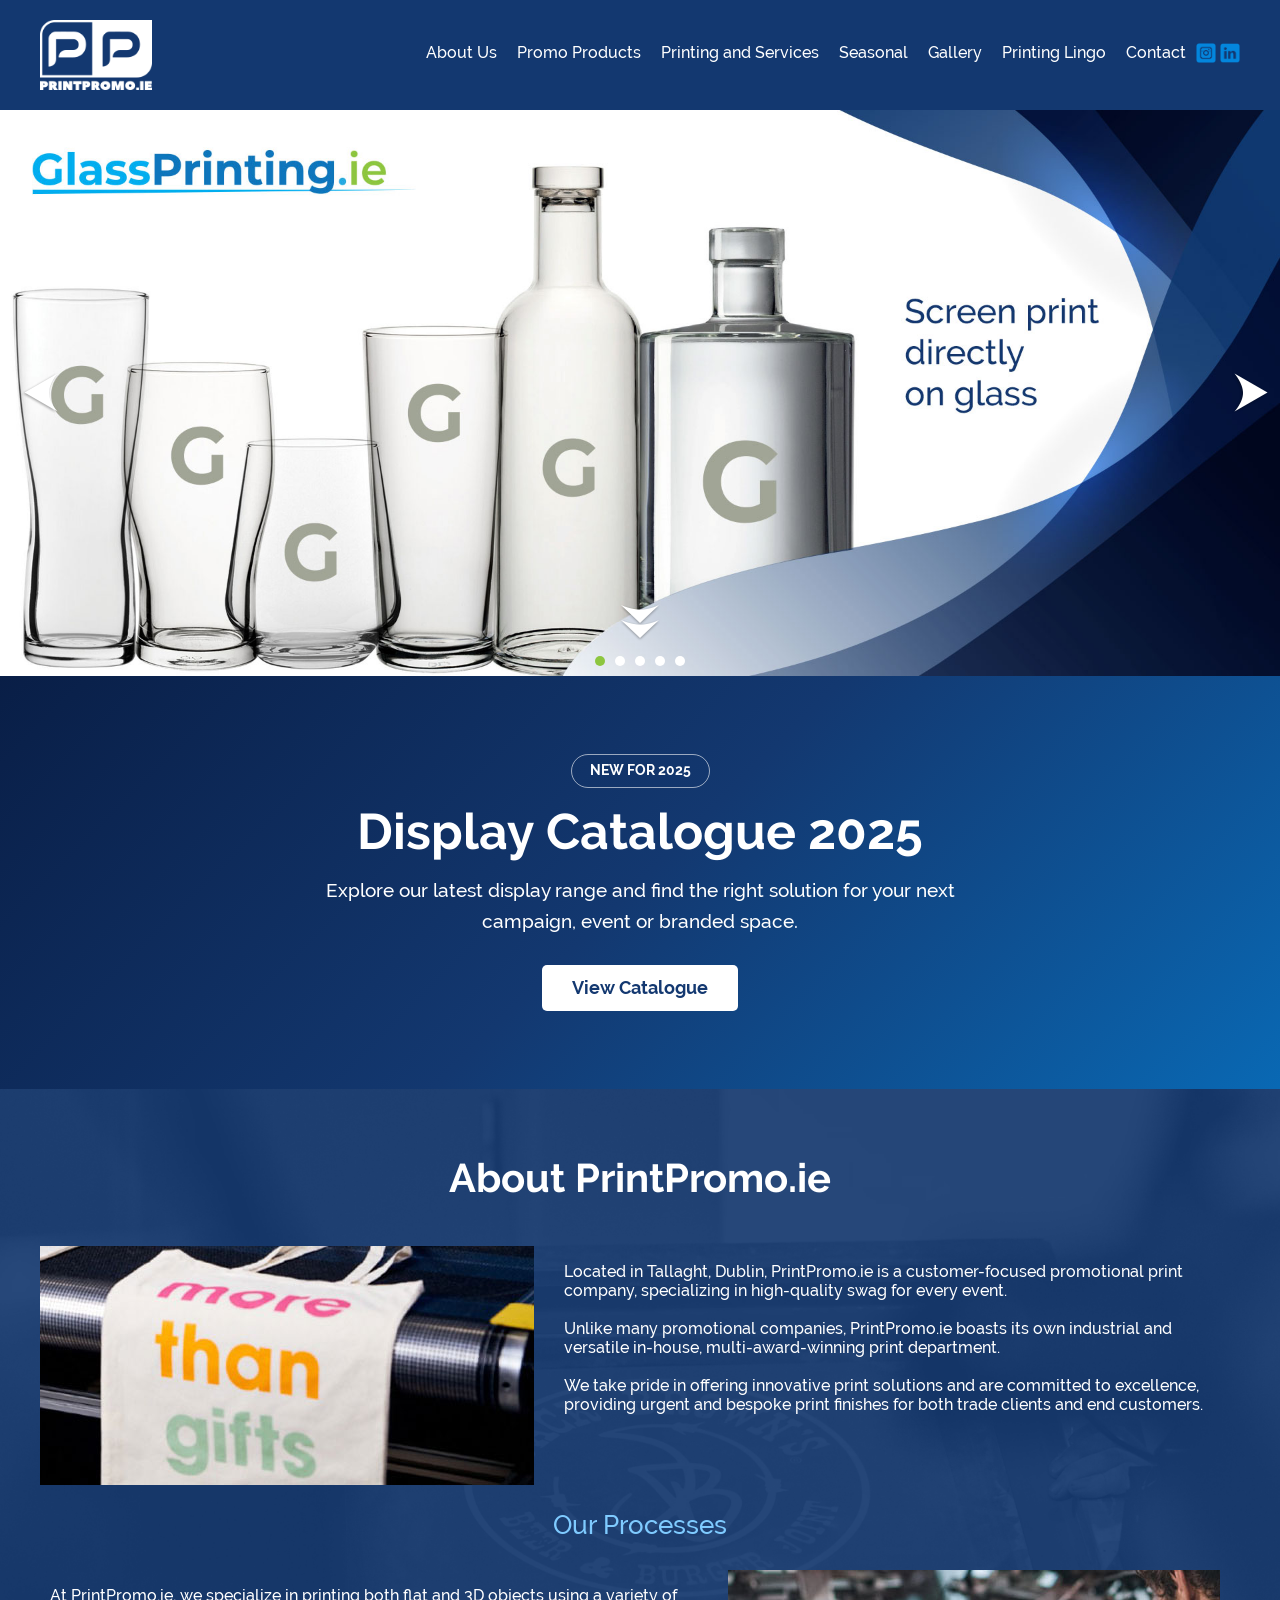
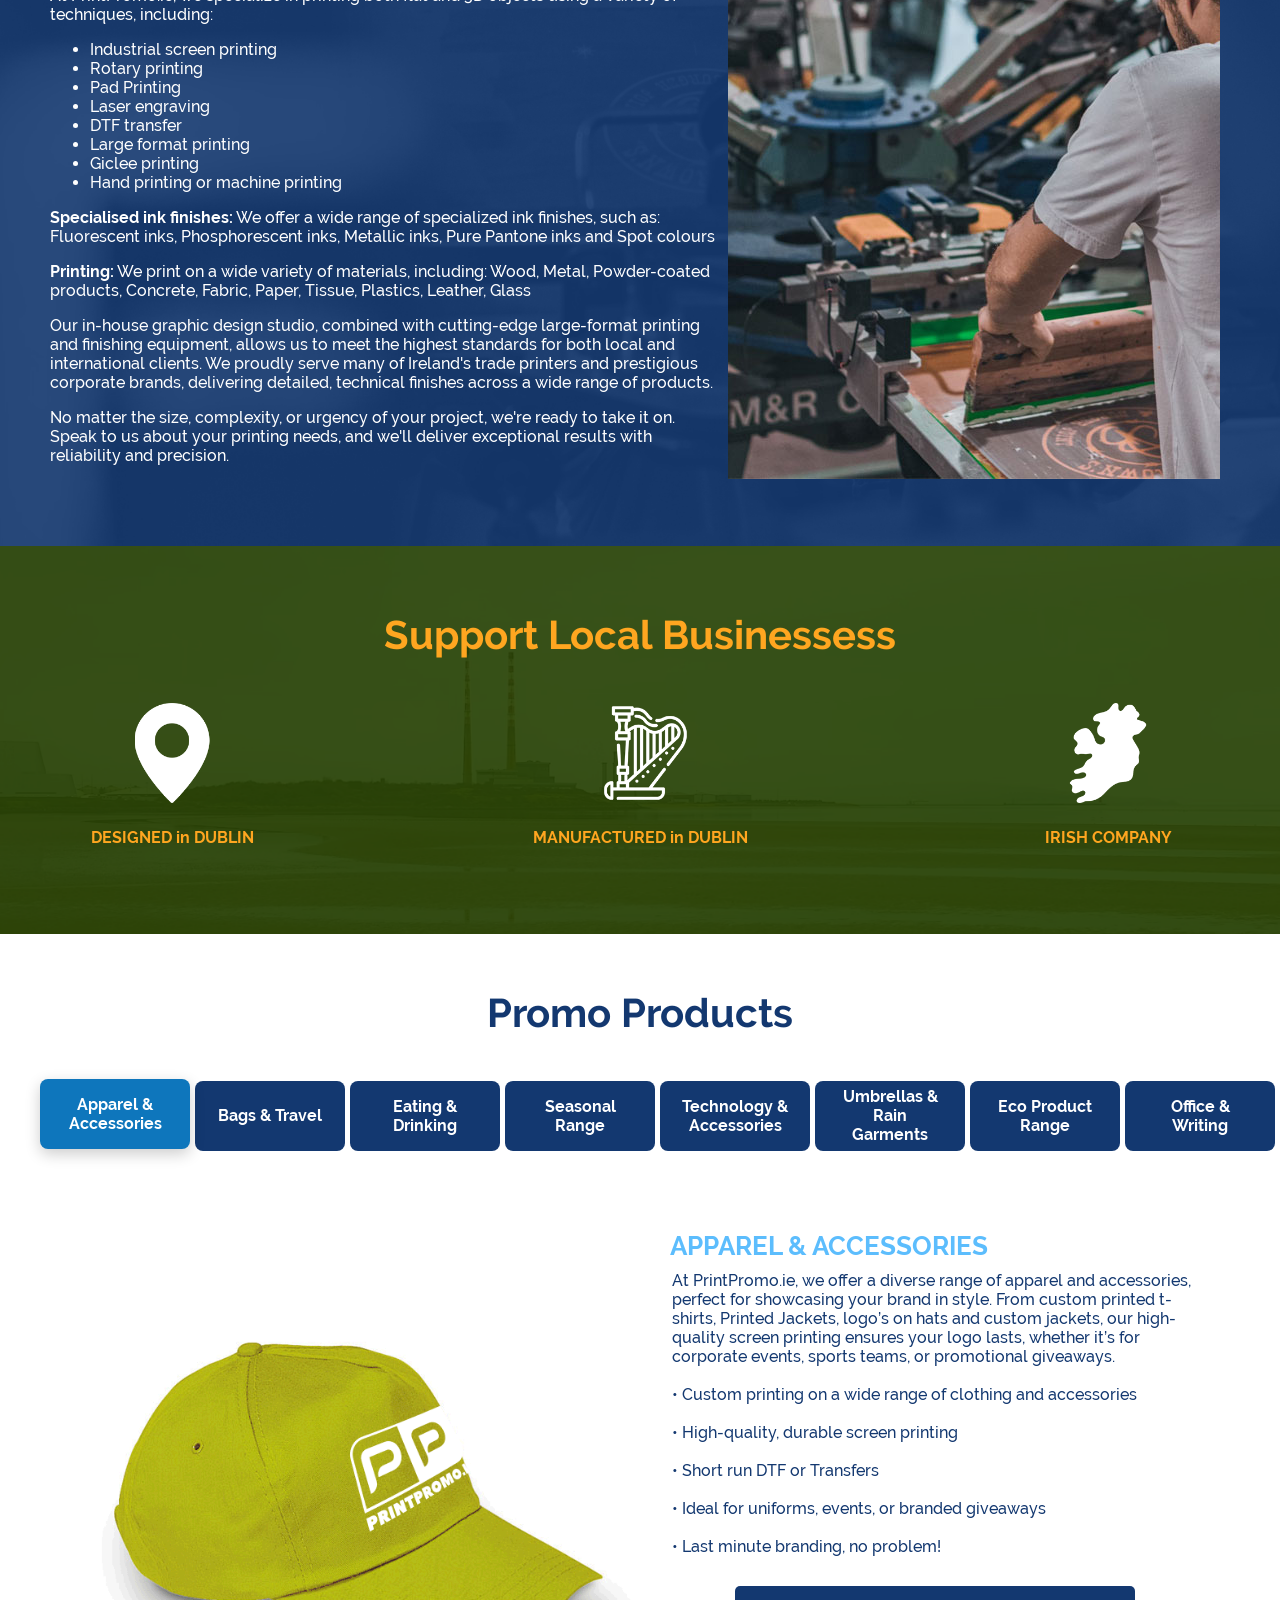
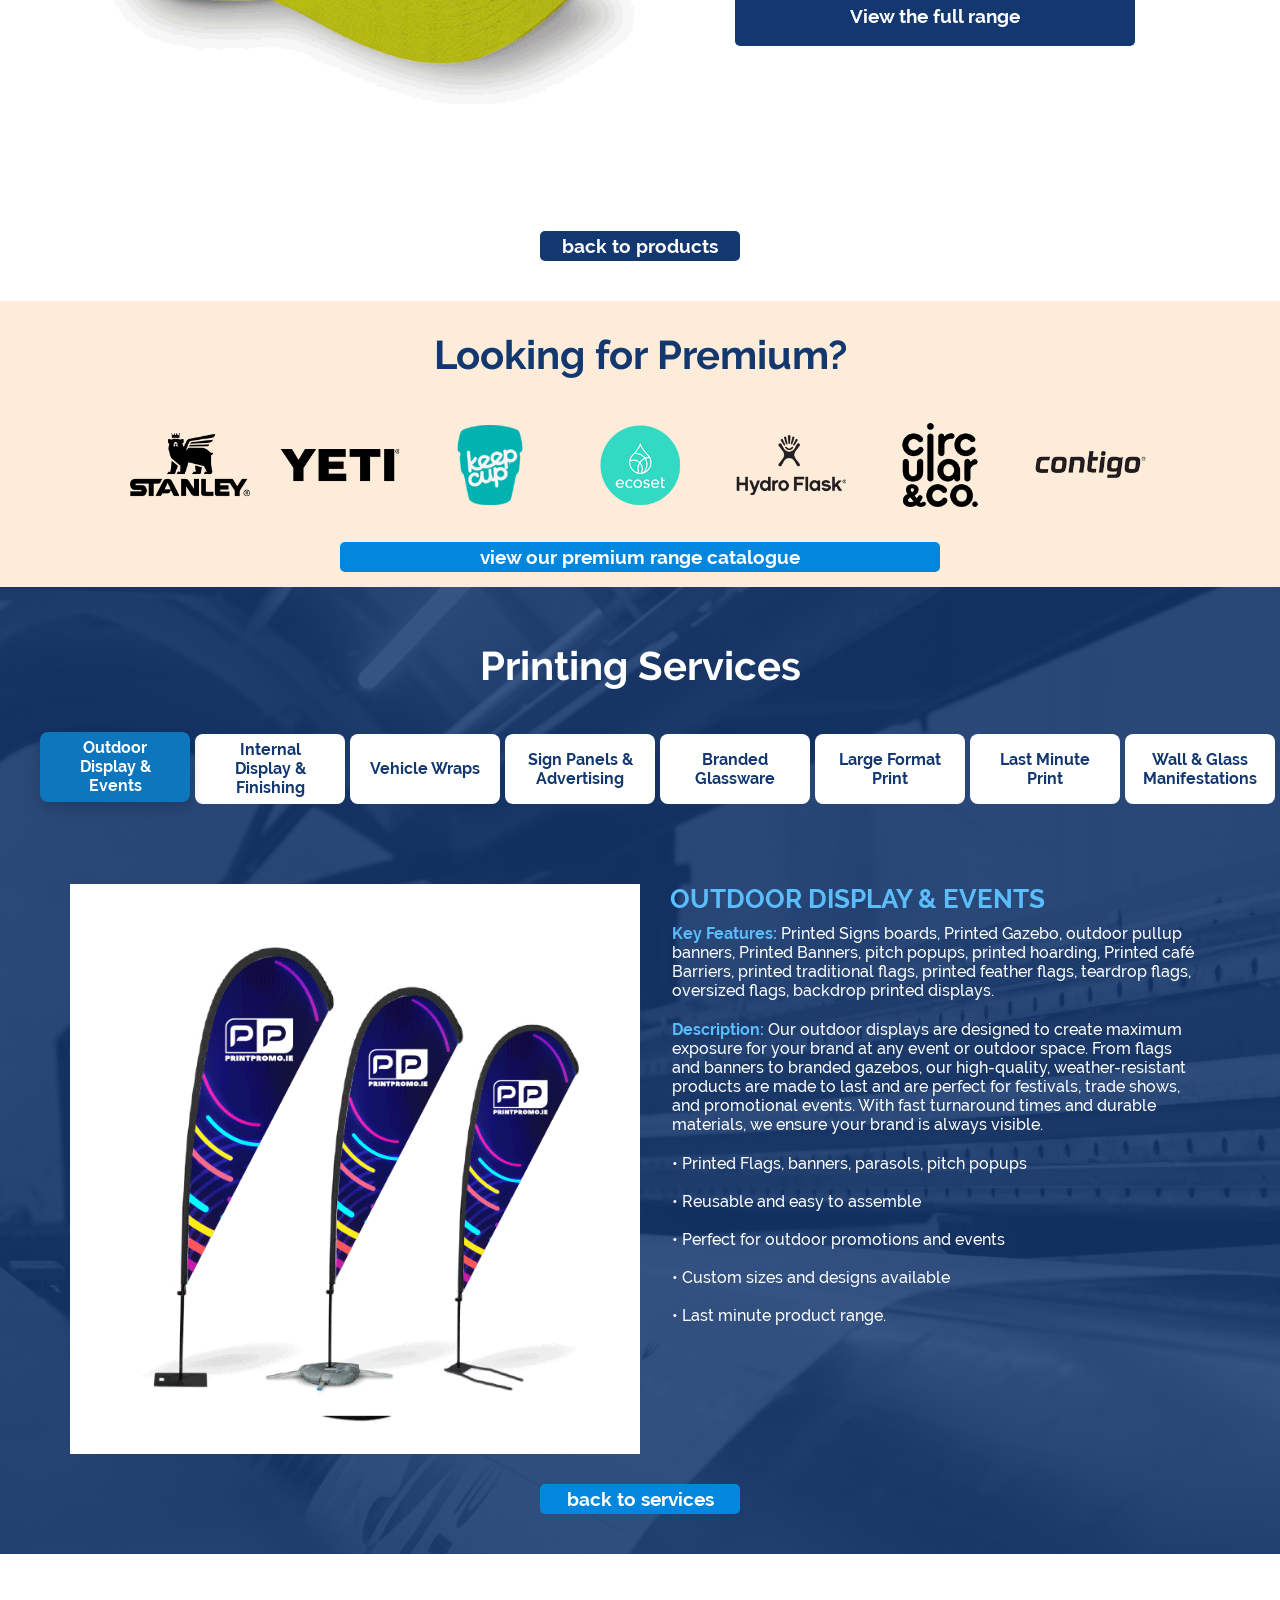
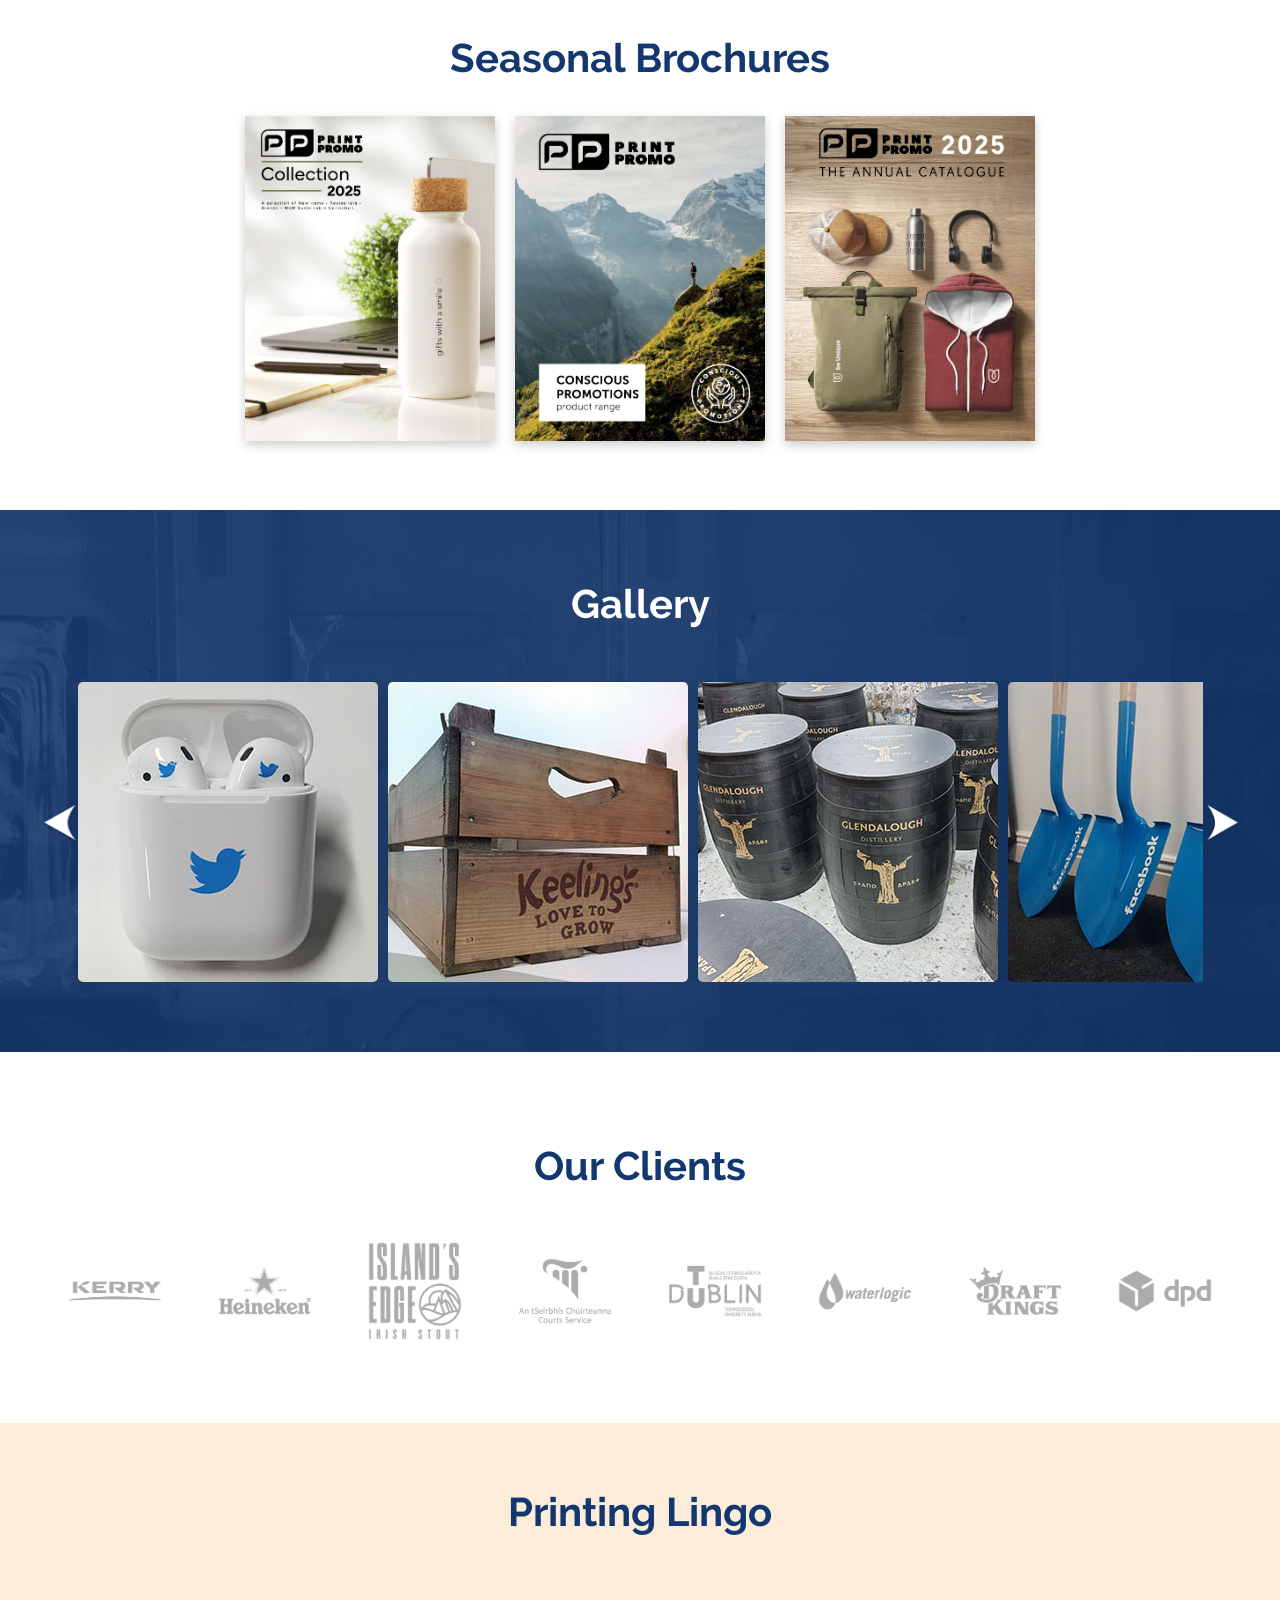
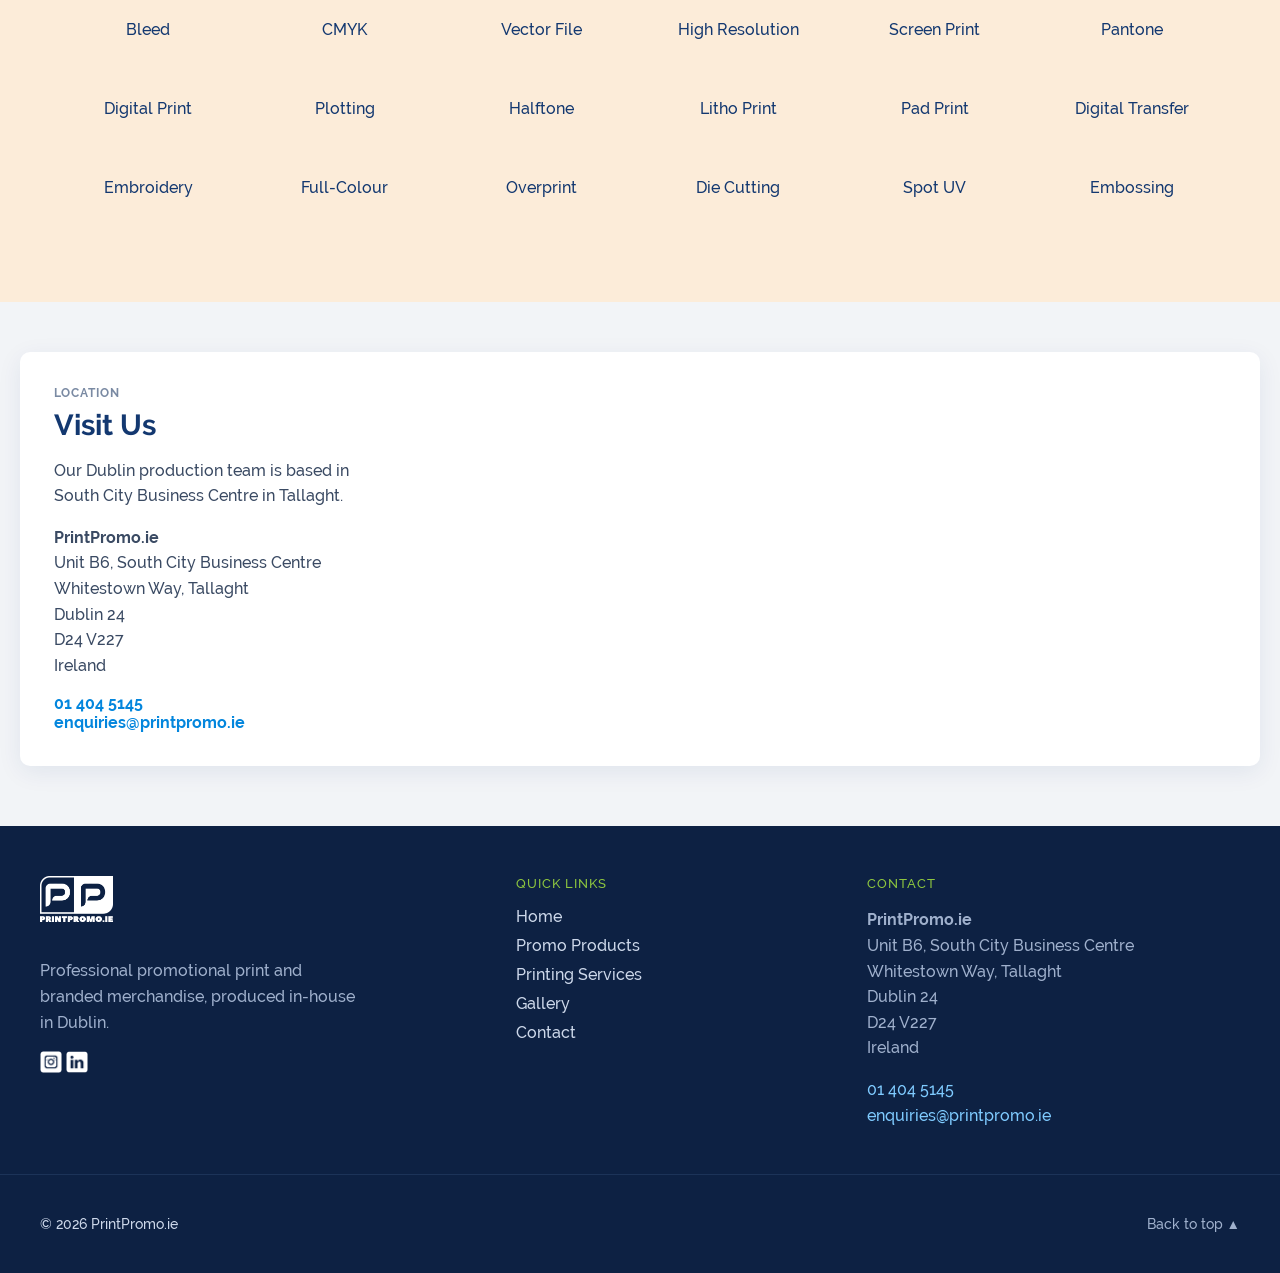
==== commit 84584fc6: "feat: add Google Analytics 4 tracking" ====
--- a/index.html
+++ b/index.html
@@ -3,6 +3,13 @@
 <head>
     <meta charset="UTF-8">
     <meta name="viewport" content="width=device-width, initial-scale=1.0">
+    <script async src="https://www.googletagmanager.com/gtag/js?id=G-SHBVXMVG05"></script>
+    <script>
+      window.dataLayer = window.dataLayer || [];
+      function gtag(){dataLayer.push(arguments);}
+      gtag('js', new Date());
+      gtag('config', 'G-SHBVXMVG05');
+    </script>
 	<meta name="description" content="Professional printing in Dublin for promotional products, branded merchandise, signage and large-format print, with reliable service and fast turnaround.">
     <meta name="robots" content="index,follow">
     <meta name="theme-color" content="#133870">
